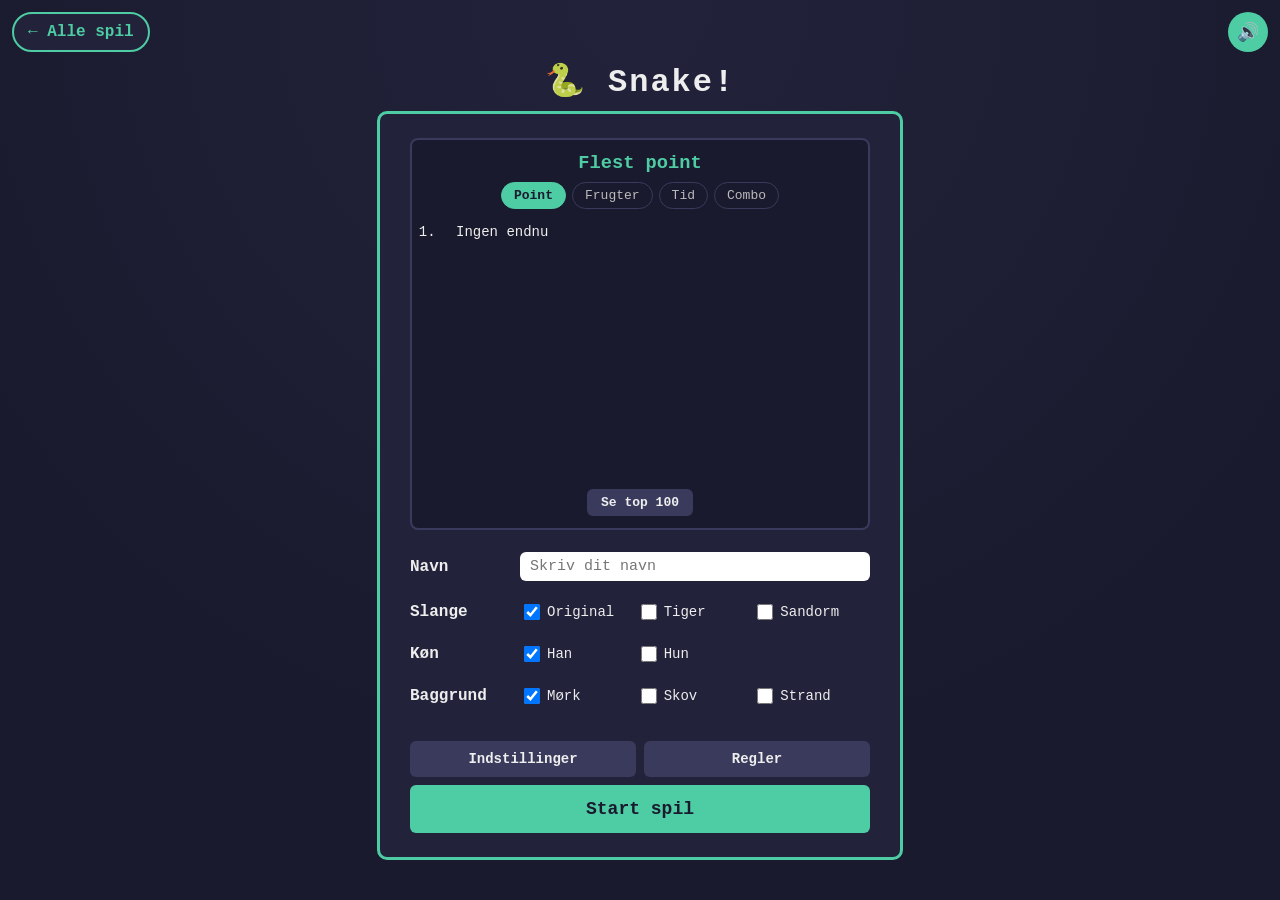
==== Snake-spil.html @ e4ca2499 "Pænere på telefon: hele menuen på én skærm - Kompakt top-liste i menu og game over (navn og det sort" ====
<!DOCTYPE html>
<html lang="da">
<head>
<meta charset="UTF-8">
<meta name="viewport" content="width=device-width, initial-scale=1.0">
<title>Snake</title>
<style>
* {
  box-sizing: border-box;
}

body {
  margin: 0;
  min-height: 100vh;
  display: flex;
  align-items: center;
  justify-content: center;
  background: radial-gradient(circle at top, #22223b, #1a1a2e 70%);
  color: #eee;
  font-family: "Courier New", monospace;
}

.game-container {
  text-align: center;
  padding: 20px;
}

h1 {
  margin-bottom: 10px;
  letter-spacing: 2px;
}

/* !important så ID-regler som #menu-screen ikke overstyrer skjul-klassen */
.screen.hidden {
  display: none !important;
}

/* Panelet over banen: en lille boks pr. special frugt eller power-up på banen */
.bonus-panel {
  display: flex;
  flex-wrap: wrap;
  align-items: center;
  justify-content: center;
  gap: 12px;
  width: 400px;
  max-width: 100%;
  min-height: 40px;
  margin: 0 auto 10px;
}

.bonus-item {
  display: flex;
  align-items: center;
  gap: 6px;
}

.bonus-icon {
  width: 32px;
  height: 32px;
  background: none;
  border: none;
  border-radius: 0;
  box-shadow: none;
}

.bonus-info {
  display: flex;
  flex-direction: column;
  width: 80px;
  font-size: 13px;
}

.bonus-bar {
  height: 8px;
  margin-top: 4px;
  background: #22223b;
  border-radius: 4px;
  overflow: hidden;
}

.bonus-bar-fill {
  height: 100%;
  background: #f4a261;
}

/* under spillet vises kun banen, ikke sidens overskrift */
body.in-game h1 {
  display: none;
}

/* Indstillinger står i faste kolonner, så rækkerne flugter med hinanden */
.option-row {
  display: grid;
  grid-template-columns: 110px 1fr 1fr 1fr;
  align-items: center;
  width: 460px;
  max-width: 100%;
  margin: 10px 0;
  text-align: left;
}

.option-title {
  font-weight: bold;
}

.option-row label {
  display: flex;
  align-items: center;
  gap: 4px;
  font-size: 14px;
  cursor: pointer;
}

.option-row input[type="checkbox"] {
  width: 16px;
  height: 16px;
}

.name-row {
  grid-template-columns: 110px 1fr;
}

.name-row input {
  width: 100%;
}

#menu-screen {
  display: flex;
  flex-direction: column;
  align-items: center;
  background: #22223b;
  padding: 24px 30px;
  border-radius: 10px;
  border: 3px solid #4ecca3;
}

select, button {
  font-family: inherit;
  font-size: 15px;
  padding: 6px 10px;
  border-radius: 6px;
  border: none;
  cursor: pointer;
}

input[type="checkbox"] {
  width: 20px;
  height: 20px;
  cursor: pointer;
}

button {
  background: #4ecca3;
  color: #1a1a2e;
  font-weight: bold;
  padding: 10px 20px;
  margin: 6px;
}

button:hover {
  background: #3bb08f;
}

.hud {
  display: flex;
  justify-content: space-between;
  width: 400px;
  margin: 0 auto 10px;
  font-size: 16px;
}

canvas {
  background: #0f0f1a;
  border: 3px solid #4ecca3;
  border-radius: 6px;
  box-shadow: 0 0 24px rgba(78, 204, 163, 0.25);
  display: block;
  margin: 0 auto;
}

.hint {
  margin-top: 10px;
  font-size: 13px;
  color: #aaa;
}

/* Banen bliver mindre på smalle skærme, men tegnes stadig i 400x400 */
#game-canvas {
  max-width: 100%;
  height: auto;
  touch-action: none; /* swipe på banen må ikke rulle siden */
}

/* ---- Telefon: pileknapper under banen. Vises kun på touch-skærme ---- */
.touch-controls,
.hint-touch,
.rules-keys.rules-touch {
  display: none;
}

.touch-controls {
  grid-template-columns: repeat(3, 64px);
  grid-template-rows: repeat(3, 56px);
  gap: 6px;
  justify-content: center;
  margin: 12px auto 0;
}

.pad {
  margin: 0;
  padding: 0;
  font-size: 22px;
  border-radius: 12px;
  touch-action: manipulation; /* ingen zoom ved dobbelttryk */
  user-select: none;
  -webkit-user-select: none;
}

.pad-up { grid-area: 1 / 2; }
.pad-left { grid-area: 2 / 1; }
.pad-right { grid-area: 2 / 3; }
.pad-down { grid-area: 3 / 2; }

/* Pauseknappen står ved siden af lydknappen og vises kun under et spil på en touch-skærm */
.pause-btn {
  display: none;
  position: fixed;
  top: 12px;
  right: 62px;
  z-index: 5;
  width: 40px;
  height: 40px;
  margin: 0;
  padding: 0;
  font-size: 14px;
  border-radius: 50%;
  background: #3a3a5c;
  color: #eee;
  touch-action: manipulation;
}

@media (hover: none) and (pointer: coarse) {
  body:has(#game-screen:not(.hidden)) .pause-btn { display: block; }
  .touch-controls { display: grid; }
  .hint-touch { display: block; }
  .rules-keys.rules-touch { display: flex; }
  .hint-keys,
  .rules-keys.hint-keys { display: none; }
}

/* Regler-pop-up */
.modal {
  position: fixed;
  inset: 0;
  z-index: 10;
  display: flex;
  align-items: center;
  justify-content: center;
  padding: 16px;
  background: rgba(0, 0, 0, 0.6);
}

.modal.hidden {
  display: none;
}

.modal-box {
  width: 100%;
  max-width: 460px;
  max-height: 85vh;
  overflow-y: auto;
  padding: 20px 24px;
  text-align: left;
  background: #22223b;
  border: 3px solid #4ecca3;
  border-radius: 10px;
}

/* Top 100-vinduet er bredere, så navn, point og tal kan stå på færre linjer.
   Selve vinduet ruller ikke: kun listen indeni gør, så der aldrig er to rullebjælker */
.modal-box.modal-wide {
  display: flex;
  flex-direction: column;
  max-width: 820px;
  max-height: 92vh;
  overflow: hidden;
}

.modal-box.modal-wide > .scoreboard-full {
  flex: 0 1 auto;
  min-height: 0;
}

.modal-box.modal-wide > button {
  flex: none;
}

.modal-box > h3 {
  text-align: center;
}

.modal-box > button {
  display: block;
  margin: 12px auto 0;
}

/* Øverste linje i en post: navn til venstre, og point, frugter og længste combo til højre.
   Alt står på én linje med fast højde, så intet rykker sig, når man skifter side. Et langt navn forkortes med ... */
.lb-row {
  display: flex;
  align-items: baseline;
  gap: 12px;
}

.lb-name {
  flex: 1 1 auto;
  min-width: 0;
  overflow: hidden;
  white-space: nowrap;
  text-overflow: ellipsis;
  font-weight: bold;
  font-size: 15px;
}

.lb-main {
  flex: none;
  white-space: nowrap;
  font-size: 14px;
  font-weight: bold;
  color: #4ecca3;
}

/* Det tal, listen er sorteret efter, fremhæves lidt: lys skrift og en grøn baggrund bag.
   Baggrunden ligger bag teksten (en skygge uden for den), så den ikke fylder og får noget til at rykke */
.lb-hot {
  color: #fff;
  background: rgba(78, 204, 163, 0.32);
  box-shadow: 0 0 0 3px rgba(78, 204, 163, 0.32);
  border-radius: 3px;
}

/* Resten af tallene */
.lb-sub {
  display: block;
  overflow: hidden;
  white-space: nowrap;
  text-overflow: ellipsis;
  font-size: 12px;
  color: #bbb;
}

/* Combo-tallet over banen: viser hvor høj ens combo er. Blinker de sidste 3 sekunder, før den løber ud */
.combo-meter {
  display: flex;
  align-items: center;
  justify-content: center;
  width: 400px;
  max-width: 100%;
  height: 26px;
  margin: 0 auto 6px;
  font-size: 16px;
  font-weight: bold;
  color: #4ecca3;
}

.combo-meter.invisible {
  visibility: hidden;
}

.combo-meter.blinking {
  color: #ff9f1c;
  animation: combo-blink 0.5s steps(1, end) infinite;
}

@keyframes combo-blink {
  0%, 100% { opacity: 1; }
  50% { opacity: 0.2; }
}

/* Rækken over banen med aktive power-ups */
.status-row {
  display: flex;
  flex-wrap: wrap;
  justify-content: center;
  gap: 8px;
  width: 400px;
  max-width: 100%;
  min-height: 26px;
  margin: 0 auto 6px;
  font-size: 13px;
  font-weight: bold;
}

.status-chip {
  padding: 2px 10px;
  border: 1px solid currentColor;
  border-radius: 12px;
  background: #22223b;
}

/* Knapperne nederst i menuen: Indstillinger og Regler står på linje ovenfor,
   og Start spil er nederst og størst på hele bredden */
.menu-actions {
  width: 460px;
  max-width: 100%;
  display: flex;
  flex-wrap: wrap;
  justify-content: center;
  align-items: stretch;
  gap: 8px;
  margin-top: 24px;
}

.menu-actions button {
  flex: 1 1 0;
  min-width: 0;
  margin: 0;
  padding: 10px 8px;
  font-size: 14px;
}

.menu-actions #start-btn {
  flex: 1 1 100%;
  padding: 14px 20px;
  font-size: 18px;
}

.menu-actions #settings-btn,
.menu-actions #rules-btn {
  background: #3a3a5c;
  color: #eee;
}

.menu-actions #settings-btn:hover,
.menu-actions #rules-btn:hover {
  background: #4a4a70;
}

/* Fyrværkeri over hele siden, også hen over teksten og pop-ups. Det tager ikke imod klik og er skjult, når der ikke er noget */
canvas.fireworks {
  position: fixed;
  inset: 0;
  z-index: 20;
  display: none;
  width: 100%;
  height: 100%;
  margin: 0;
  background: none;
  border: none;
  border-radius: 0;
  box-shadow: none;
  pointer-events: none;
}

canvas.fireworks.active {
  display: block;
}

/* Lyd-ikon i hjørnet, altid synligt */
.sound-btn {
  position: fixed;
  top: 12px;
  right: 12px;
  z-index: 5;
  width: 40px;
  height: 40px;
  margin: 0;
  padding: 0;
  font-size: 18px;
  border-radius: 50%;
}

.home-link {
  position: fixed;
  top: 12px;
  left: 12px;
  z-index: 5;
  height: 40px;
  padding: 0 14px;
  display: flex;
  align-items: center;
  border: 2px solid #4ecca3;
  border-radius: 20px;
  background: #22223b;
  color: #4ecca3;
  font-weight: bold;
  text-decoration: none;
}

.home-link:hover,
.home-link:focus {
  background: #4ecca3;
  color: #1a1a2e;
}

/* Regelbogen: taster øverst og så et kort for hver ting, med billedet fra spillet */
.modal-box.modal-rules {
  max-width: 900px;
  padding: 16px 22px;
}

.rules-title {
  margin: 0 0 10px;
  font-size: 26px;
  color: #4ecca3;
}

.rules-keys {
  display: flex;
  flex-wrap: wrap;
  justify-content: center;
  gap: 8px 26px;
  margin-bottom: 14px;
  font-size: 14px;
  color: #ccc;
}

.rules-keys kbd {
  display: inline-block;
  min-width: 26px;
  margin-right: 4px;
  padding: 3px 8px;
  font-family: inherit;
  font-size: 13px;
  font-weight: bold;
  color: #eee;
  text-align: center;
  background: #2f2f52;
  border: 1px solid #4a4a70;
  border-bottom-width: 3px;
  border-radius: 6px;
}

.rules-grid {
  display: grid;
  grid-template-columns: repeat(3, 1fr);
  gap: 8px;
}

.rule-card {
  display: flex;
  align-items: center;
  gap: 10px;
  padding: 8px 10px;
  background: #1a1a2e;
  border-left: 4px solid var(--accent);
  border-radius: 8px;
}

.rule-icon {
  flex: none;
  width: 40px;
  height: 40px;
  margin: 0; /* ellers centrerer den generelle canvas-regel billedet i det ledige rum */
  background: none;
  border: none;
  border-radius: 0;
  box-shadow: none;
}

.rule-text {
  display: flex;
  flex-direction: column;
  gap: 2px;
  font-size: 12px;
  line-height: 1.3;
  color: #bbb;
}

.rule-text b {
  font-size: 14px;
  color: var(--accent);
}

.rules-note {
  margin: 10px 0 0;
  font-size: 13px;
  text-align: center;
  color: #999;
}

@media (max-width: 760px) {
  .rules-grid {
    grid-template-columns: 1fr 1fr;
  }
}

@media (max-width: 520px) {
  .rules-grid {
    grid-template-columns: 1fr;
  }
}

#player-name {
  font-family: inherit;
  font-size: 15px;
  padding: 6px 10px;
  border-radius: 6px;
  border: none;
}

/* Rød ring, når man trykker Start spil uden at have skrevet et navn */
#player-name.name-missing {
  outline: none;
  box-shadow: 0 0 0 3px #e63946;
  animation: name-shake 0.35s;
}

#player-name.name-missing::placeholder {
  color: #e63946;
}

@keyframes name-shake {
  0%, 100% { transform: translateX(0); }
  20%, 60% { transform: translateX(-6px); }
  40%, 80% { transform: translateX(6px); }
}

/* Top-listen står i sin egen boks. Med pilene bladrer man mellem listerne */
.scoreboard {
  box-sizing: border-box;
  width: 460px;
  max-width: 100%;
  margin: 0 0 12px;
  padding: 12px 16px;
  background: #1a1a2e;
  border: 2px solid #3a3a5c;
  border-radius: 8px;
}

.board-nav {
  display: flex;
  align-items: center;
  justify-content: center;
  margin-bottom: 8px;
}

.board-title {
  margin: 0;
  color: #4ecca3;
  text-align: center;
}

/* Fanerne viser, hvilken side på top-listen man er på: den valgte har grøn baggrund og fed skrift */
.board-tabs {
  display: flex;
  flex-wrap: wrap;
  justify-content: center;
  gap: 6px;
  margin-bottom: 10px;
}

.board-tab {
  margin: 0;
  padding: 5px 12px;
  font-size: 13px;
  font-weight: normal;
  color: #bbb;
  background: transparent;
  border: 1px solid #3a3a5c;
  border-radius: 14px;
}

.board-tab:hover {
  background: #2a2a48;
}

.board-tab.active,
.board-tab.active:hover {
  font-weight: bold;
  color: #1a1a2e;
  background: #4ecca3;
  border-color: #4ecca3;
}

.scoreboard-full .board-tab {
  padding: 6px 18px;
  font-size: 15px;
}

/* Alle poster er lige høje, og listen har en fast højde til fem poster, så boksen ikke skifter størrelse,
   uanset hvilken side man er på */
.board-list {
  box-sizing: content-box;
  min-height: calc(5 * 52px);
  margin: 0;
  padding-left: 24px;
  text-align: left;
  font-size: 14px;
}

.board-list li {
  box-sizing: border-box;
  height: 44px;
  margin: 0 0 8px -8px;
  padding: 5px 8px;
  border-left: 4px solid transparent;
  border-radius: 4px;
}

/* Det spil man lige har spillet, står med en anden baggrund på listen. Kun farverne ændres, ikke størrelsen */
.lb-current {
  background: rgba(78, 204, 163, 0.2);
  border-left-color: #4ecca3;
}

.board-more {
  display: block;
  margin: 10px auto 0;
  padding: 6px 14px;
  font-size: 13px;
  background: #3a3a5c;
  color: #eee;
}

.board-more:hover {
  background: #4a4a70;
}

/* Den fulde liste kan scrolles */
.scoreboard-full {
  display: flex;
  flex-direction: column;
  width: 100%;
  max-width: none;
  margin-bottom: 0;
}

/* Højst ca. 10 poster ses ad gangen, resten rulles op og ned. På lave skærme bliver listen kortere,
   så der kun er den ene rullebjælke */
.scoreboard-full .board-list {
  position: relative; /* så posternes placering regnes fra listen, når den ruller hen til dit spil */
  flex: 0 1 590px; /* fast højde på ca. 10 poster, uanset hvor mange der er, så vinduet ikke skifter størrelse */
  min-height: 0;
  overflow-y: auto;
  padding-left: 62px; /* plads til tre cifre og punktum (100.), ellers skæres tallene over */
  padding-right: 10px;
  font-size: 18px;
}

.scoreboard-full .board-list li {
  height: 52px;
  margin: 0 0 8px -8px;
}

/* Den fulde liste har større skrift end de korte lister */
.scoreboard-full {
  padding: 18px 24px;
}

.scoreboard-full .board-title {
  font-size: 26px;
}

/* I den fulde liste er skriften større */
.scoreboard-full .lb-name {
  font-size: 20px;
}

.scoreboard-full .lb-main {
  font-size: 20px;
}

.scoreboard-full .lb-sub {
  font-size: 15px;
}

.scoreboard-full .board-filter {
  padding: 10px 14px;
  font-size: 17px;
}

.board-filter {
  box-sizing: border-box;
  width: 100%;
  margin-bottom: 10px;
  padding: 8px 10px;
  font-family: inherit;
  font-size: 14px;
  color: #eee;
  background: #22223b;
  border: 1px solid #3a3a5c;
  border-radius: 6px;
}

.final-stats {
  white-space: pre-line; /* de to linjer med tal står under hinanden */
  margin-top: -6px;
  font-size: 14px;
  color: #bbb;
}

.highscore {
  color: #4ecca3;
  font-weight: bold;
}

#gameover-screen {
  background: #22223b;
  padding: 24px 30px;
  border-radius: 10px;
  border: 3px solid #e94560;
}

#gameover-screen h2 {
  color: #e94560;
}

/* Står sidst, så reglerne her vinder over de almindelige regler ovenfor */
/* ---- Smal skærm: alt skaleres ned til telefonens bredde, og menuen kan ses på én skærm ---- */
@media (max-width: 560px) {
  body {
    align-items: flex-start;
  }

  .game-container {
    width: 100%;
    padding: 12px 10px 16px;
  }

  /* Knapperne i hjørnerne bliver lidt mindre, så overskriften kan stå mellem dem */
  .home-link {
    top: 10px;
    left: 10px;
    height: 36px;
    padding: 0 9px;
    font-size: 12px;
  }

  .sound-btn,
  .pause-btn {
    top: 10px;
    width: 36px;
    height: 36px;
    font-size: 15px;
  }

  .sound-btn { right: 10px; }
  .pause-btn { right: 54px; }

  /* skubbet lidt mod højre, så den går fri af "Alle spil" */
  h1 {
    margin: 0 0 12px;
    padding-left: 44px;
    font-size: 20px;
    line-height: 36px;
    letter-spacing: 1px;
  }

  /* Under spillet er der ingen overskrift, så HUD'en skal under knapperne */
  body.in-game .game-container {
    padding-top: 54px;
  }

  #menu-screen,
  #gameover-screen {
    padding: 12px;
  }

  #gameover-screen h2 {
    margin: 0 0 6px;
  }

  #gameover-screen p {
    margin: 4px 0;
  }

  /* Spil igen og Tilbage til menu ved siden af hinanden, i fuld bredde */
  .gameover-actions {
    display: flex;
    gap: 8px;
    margin-top: 12px;
  }

  .gameover-actions button {
    flex: 1 1 0;
    margin: 0;
    padding: 12px 6px;
  }

  /* Indstillinger: tættere rækker */
  .option-row {
    grid-template-columns: 74px 1.3fr 1fr 1fr;
    margin: 6px 0;
    font-size: 13px;
  }

  .option-row label {
    gap: 3px;
    font-size: 12px;
  }

  .name-row {
    grid-template-columns: 74px 1fr;
  }

  .menu-actions {
    margin-top: 14px;
  }

  .menu-actions #start-btn {
    padding: 12px 20px;
  }

  /* Top-listen i menuen og på game over: én linje pr. spil med navn og det tal, listen er sorteret efter.
     Alle tallene står stadig i den fulde liste under "Se top 100" */
  .scoreboard {
    padding: 10px 12px;
  }

  .board-title {
    font-size: 16px;
  }

  .board-tabs {
    margin-bottom: 8px;
  }

  .board-tab {
    padding: 4px 10px;
    font-size: 12px;
  }

  .board-more {
    margin-top: 6px;
  }

  .scoreboard:not(.scoreboard-full) .board-list {
    min-height: calc(5 * 28px);
    padding-left: 22px;
  }

  .scoreboard:not(.scoreboard-full) .board-list li {
    height: 24px;
    margin-bottom: 4px;
    padding: 2px 6px;
  }

  .scoreboard:not(.scoreboard-full) .lb-sub,
  .scoreboard:not(.scoreboard-full) .lb-sep,
  .scoreboard:not(.scoreboard-full) .lb-part:not(.lb-hot) {
    display: none;
  }

  .scoreboard:not(.scoreboard-full) .lb-name {
    font-size: 14px;
  }

  /* Den fulde liste: navnet står på sin egen linje over tallene */
  .scoreboard-full .board-list {
    padding-left: 20px;
  }

  .scoreboard-full .board-list li {
    height: auto;
    min-height: 44px;
  }

  .scoreboard-full .lb-row {
    flex-wrap: wrap;
    gap: 0 8px;
  }

  .scoreboard-full .lb-name {
    flex-basis: 100%;
  }

  .scoreboard-full .lb-main {
    flex: 1 1 100%;
    min-width: 0;
    white-space: normal;
    font-size: 13px;
  }

  .scoreboard-full .lb-sub {
    white-space: normal;
  }

  .scoreboard-full .board-list {
    overflow-x: hidden;
  }

  .scoreboard-full .board-tab {
    padding: 4px 10px;
    font-size: 12px;
  }

  .modal-box {
    padding: 14px 12px;
  }

  /* Spilskærmen: banen bliver mindre på lave skærme, så pilene altid kan ses */
  .hud {
    width: 100%;
    margin-bottom: 6px;
    font-size: 13px;
  }

  .combo-meter {
    height: 22px;
    margin-bottom: 4px;
  }

  .status-row {
    min-height: 20px;
    margin-bottom: 4px;
  }

  .bonus-panel {
    min-height: 32px;
    margin-bottom: 6px;
  }

  #game-canvas {
    width: min(100%, calc(100dvh - 350px));
    min-width: 240px;
  }

  .touch-controls {
    grid-template-columns: repeat(3, 60px);
    grid-template-rows: repeat(3, 50px);
    margin-top: 10px;
  }

  /* pilene forklarer sig selv, og pladsen skal bruges til banen */
  .hint-touch {
    display: none !important;
  }
}

</style>
</head>
<body>
  <!-- Lyd til/fra: altid synlig i hjørnet -->
  <button id="sound-btn" class="sound-btn" aria-label="Lyd til eller fra">🔊</button>

  <!-- Pause på telefon: oppe ved lydknappen, langt fra pilene, så man ikke rammer den ved et uheld -->
  <button id="pause-btn" class="pause-btn" aria-label="Pause">❚❚</button>

  <!-- Tilbage til spilsiden på Neocities: altid synlig i det andet hjørne -->
  <a class="home-link" href="https://lauritzen.neocities.org/">← Alle spil</a>


  <div class="game-container">
    <h1 id="game-title">🐍 Snake!</h1>

    <!-- Startmenu -->
    <div id="menu-screen" class="screen">
      <div class="scoreboard">
        <div class="board-nav">
          <h3 class="board-title">Flest point</h3>
        </div>
        <div class="board-tabs"></div>
        <ol class="board-list"></ol>
        <button class="board-more" data-open="scoreboard-modal">Se top 100</button>
      </div>

      <div class="option-row name-row">
        <span class="option-title">Navn</span>
        <input type="text" id="player-name" maxlength="12" placeholder="Skriv dit navn">
      </div>

      <!-- Én markering pr. række: flueben i samme række fjerner de andre -->
      <div class="option-row" data-group="snake-type">
        <span class="option-title">Slange</span>
        <label><input type="checkbox" value="original" checked>Original</label>
        <label><input type="checkbox" value="tiger">Tiger</label>
        <label><input type="checkbox" value="sandorm">Sandorm</label>
      </div>

      <div class="option-row" data-group="snake-gender">
        <span class="option-title">Køn</span>
        <label><input type="checkbox" value="male" checked>Han</label>
        <label><input type="checkbox" value="female">Hun</label>
      </div>

      <div class="option-row" data-group="board-theme">
        <span class="option-title">Baggrund</span>
        <label><input type="checkbox" value="dark" checked>Mørk</label>
        <label><input type="checkbox" value="forest">Skov</label>
        <label><input type="checkbox" value="beach">Strand</label>
      </div>


      <div id="settings-modal" class="modal hidden">
      <div class="modal-box">
      <h3>Sværhed og power-ups</h3>
      <div class="option-row" data-group="difficulty">
        <span class="option-title">Sværhed</span>
        <label><input type="checkbox" value="none">Ingen</label>
        <label><input type="checkbox" value="normal" checked>Normal</label>
        <label><input type="checkbox" value="hard">Svær</label>
      </div>
      <div class="option-row" data-group="powerups-mode">
        <span class="option-title">Power-ups</span>
        <label><input type="checkbox" value="on" checked>Til</label>
        <label><input type="checkbox" value="off">Fra</label>
      </div>
      <div class="option-row">
        <span class="option-title">Mure</span>
        <label><input type="checkbox" id="walls-toggle">Med mure</label>
      </div>
      <button data-close="settings-modal">Luk</button>
      </div>
      </div>

      <div id="rules-modal" class="modal hidden">
        <div class="modal-box modal-rules">
          <h3 class="rules-title">Regler</h3>

          <div class="rules-keys hint-keys">
            <span><kbd>←</kbd><kbd>↑</kbd><kbd>↓</kbd><kbd>→</kbd> styrer</span>
            <span><kbd>Mellemrum</kbd> pause</span>
            <span><kbd>M</kbd> lyd</span>
          </div>
          <div class="rules-keys rules-touch">
            <span>Swipe eller brug pilene for at styre</span>
            <span><kbd>❚❚</kbd> pause</span>
            <span><kbd>🔊</kbd> lyd</span>
          </div>

          <div class="rules-grid">
            <div class="rule-card" style="--accent: #ffd60a">
              <canvas class="rule-icon" data-sprite="star" width="40" height="40"></canvas>
              <div class="rule-text"><b>Stjerne</b><span>Spis fuglene i 6 sekunder</span></div>
            </div>
            <div class="rule-card" style="--accent: #4cc9f0">
              <canvas class="rule-icon" data-sprite="shield" width="40" height="40"></canvas>
              <div class="rule-text"><b>Skjold</b><span>Beskytter mod væg og fugle. Kør over dig selv: 1 skjold pr. felt</span></div>
            </div>
            <div class="rule-card" style="--accent: #9b5de5">
              <canvas class="rule-icon" data-sprite="slow" width="40" height="40"></canvas>
              <div class="rule-text"><b>Ur</b><span>Sænker din fart for altid, men æblet giver færre point</span></div>
            </div>
            <div class="rule-card" style="--accent: #2ec4b6">
              <canvas class="rule-icon" data-sprite="buff" width="40" height="40"></canvas>
              <div class="rule-text"><b>Forstærker</b><span>Special frugter, stjerne, dobbelt point og combo varer længere</span></div>
            </div>
            <div class="rule-card" style="--accent: #f72585">
              <canvas class="rule-icon" data-sprite="shrink" width="40" height="40"></canvas>
              <div class="rule-text"><b>Kort</b><span>Slangen bliver 4 led kortere</span></div>
            </div>
            <div class="rule-card" style="--accent: #ff9f1c">
              <canvas class="rule-icon" data-sprite="double" width="40" height="40"></canvas>
              <div class="rule-text"><b>Dobbelt</b><span>Dobbelt point i 8 sekunder</span></div>
            </div>
            <div class="rule-card" style="--accent: #b5c94b">
              <canvas class="rule-icon" data-sprite="pear" width="40" height="40"></canvas>
              <div class="rule-text"><b>Pære, mango, vandmelon</b><span>1,1 til 2 gange æblets point. Hurtigst giver mest</span></div>
            </div>
            <div class="rule-card" style="--accent: #e94560">
              <canvas class="rule-icon" data-sprite="bird" width="40" height="40"></canvas>
              <div class="rule-text"><b>Fugle</b><span>Undgå dem, medmindre du har stjernen. Giver 2 gange æblets point</span></div>
            </div>
            <div class="rule-card" style="--accent: #4ecca3">
              <canvas class="rule-icon" data-sprite="combo" width="40" height="40"></canvas>
              <div class="rule-text"><b>Combo</b><span>Spis i træk for x2, x3 og x4. Tallet blinker, før den løber ud</span></div>
            </div>
          </div>

          <p class="rules-note">Power-ups kan stacke og giver ingen point.</p>
          <button id="rules-close" data-close="rules-modal">Luk</button>
        </div>
      </div>

      <div class="menu-actions">
        <button id="settings-btn" data-open="settings-modal">Indstillinger</button>
        <button id="rules-btn" data-open="rules-modal">Regler</button>
        <button id="start-btn">Start spil</button>
      </div>
    </div>

    <!-- Spil -->
    <div id="game-screen" class="screen hidden">
      <div class="hud">
        <span>Point: <span id="score">0</span></span>
        <span>Combo: x<span id="combo">1</span></span>
        <span>Næste frugt: <span id="next-points">10</span> point</span>
      </div>
      <div id="combo-meter" class="combo-meter invisible">
        <span id="combo-label">Combo</span>
      </div>
      <div id="status-row" class="status-row"></div>
      <div id="bonus-panel" class="bonus-panel"></div>
      <canvas id="game-canvas" width="400" height="400"></canvas>
      <p class="hint hint-keys">Brug piletasterne til at styre slangen. Tryk <kbd>Mellemrum</kbd> for pause.</p>

      <!-- Styring på telefon: vises kun på touch-skærme. Man kan også swipe på banen -->
      <div class="touch-controls">
        <button class="pad pad-up" data-dir="UP" aria-label="Op">▲</button>
        <button class="pad pad-left" data-dir="LEFT" aria-label="Venstre">◀</button>
        <button class="pad pad-right" data-dir="RIGHT" aria-label="Højre">▶</button>
        <button class="pad pad-down" data-dir="DOWN" aria-label="Ned">▼</button>
      </div>
      <p class="hint hint-touch">Swipe på banen eller brug pilene. ❚❚ øverst sætter spillet på pause.</p>
    </div>

    <!-- Game over -->
    <div id="gameover-screen" class="screen hidden">
      <h2>Game Over</h2>
      <p>Du fik <span id="final-score">0</span> point og <span id="final-fruits">0</span> frugter</p>
      <p id="final-stats" class="final-stats"></p>
      <div class="scoreboard">
        <div class="board-nav">
          <h3 class="board-title">Flest point</h3>
        </div>
        <div class="board-tabs"></div>
        <ol class="board-list"></ol>
        <button class="board-more" data-open="scoreboard-modal">Se top 100</button>
      </div>
      <div class="gameover-actions">
        <button id="restart-btn">Spil igen</button>
        <button id="menu-btn">Tilbage til menu</button>
      </div>
    </div>
  </div>

<!-- Den fulde top 100-liste. Ligger udenfor skærmene, så den kan åbnes både fra menuen og game over -->
<div id="scoreboard-modal" class="modal hidden">
  <div class="modal-box modal-wide">
    <div class="scoreboard scoreboard-full" data-limit="100">
      <div class="board-nav">
        <h3 class="board-title">Flest point</h3>
      </div>
      <div class="board-tabs"></div>
      <input type="search" class="board-filter" placeholder="Søg på navn" maxlength="12" aria-label="Søg på navn">
      <ol class="board-list"></ol>
    </div>
    <button data-close="scoreboard-modal">Luk</button>
  </div>
</div>

<!-- Fyrværkeri: dækker hele siden, ligger øverst og tager ikke imod klik -->
<canvas id="fireworks" class="fireworks"></canvas>

<!-- ?v=5 tvinger browseren til at hente filerne på ny. Hæv tallet (overalt, også i style.css-linket) ved hver opdatering -->
<script>
// ---- Konstanter for hele spillet ----

// Bane
const GRID_SIZE = 20;          // antal celler pr. side
const CANVAS_SIZE = 400;       // pixels
const CELL = CANVAS_SIZE / GRID_SIZE;

// Point, combo og rekord
const BASE_POINTS = 10;        // point for første æble
const POINTS_INCREMENT = 2;    // ekstra point pr. æble man har fanget
const COMBO_WINDOW = 4000;     // ms man har til næste frugt for at holde combo'en
const COMBO_BUFF_BONUS = 1000; // ms mere tid til combo'en pr. forstærker man har
const COMBO_BLINK_MS = 3000;   // combo-måleren blinker, når der er så lidt tid tilbage
const MAX_MULTIPLIER = 4;      // højeste combo-multiplikator
const SCOREBOARD_KEY = "snake-scoreboard";
const SCOREBOARD_SIZE = 5;     // antal navne på den korte top-liste
const SCOREBOARD_MAX = 100;    // antal spil der gemmes pr. liste og kan ses i den fulde liste
const OLD_HIGH_SCORE_KEY = "snake-highscore"; // kun til at flytte en gammel enkelt rekord over

// Fælles top-liste online (Supabase). Står de tomme, bruges kun den lokale liste i browseren.
// Nøglen er den offentlige "publishable"/"anon" nøgle, som må stå i koden. Brug aldrig "secret"/"service_role" nøglen her
const ONLINE_URL = "https://wgsvzcwpoxlxgrqscedl.supabase.co";
const ONLINE_KEY = "sb_publishable__XuYWX-pxsv6UjAjifM8Jg_nIJWZi3-";
const ONLINE_TABLE = "scores"; // tabellen med spil

// Special frugter (power-ups)
const BONUS_CHANCE = 0.25;     // sandsynlighed for at en special frugt kommer med et nyt æble (efter introduktionen)
// Introduktion i starten af et spil, så man bliver vænnet til special frugter og power-ups:
// intet før 2. æble, så altid en special frugt, og så en power-up efter 4., 5. eller 6. æble
const INTRO_FRUIT_APPLE = 2;   // den garanterede special frugt kommer efter dette æble
const INTRO_POWERUP_APPLES = [ // den garanterede power-up kommer efter et af disse æbler, med disse chancer
  { apple: 4, chance: 0.4 },
  { apple: 5, chance: 0.4 },
  { apple: 6, chance: 0.2 },
];
const BONUS_LIFETIME = 6000;   // ms før en special frugt forsvinder
const BONUS_MIN_FACTOR = 1.1;  // special frugt giver mindst så mange gange æblets point (når den er ved at forsvinde)
const BONUS_MAX_FACTOR = 2;    // og højst så mange (når den lige er dukket op)
const STAR_CHANCE = 0.10;     // sandsynlighed for at special frugten er den gyldne stjerne
const SHIELD_CHANCE = 0.10;   // sandsynlighed for at special frugten er et skjold
const SLOW_CHANCE = 0.10;     // sandsynlighed for at special frugten er det langsomme ur
const SHRINK_CHANCE = 0.10;   // sandsynlighed for at special frugten gør slangen kortere
const DOUBLE_CHANCE = 0.10;    // sandsynlighed for at special frugten giver dobbelt point
const BUFF_CHANCE = 0.10;      // sandsynlighed for at special frugten er forstærkeren
const DOUBLE_DURATION = 8000;  // ms dobbelt point varer
const BUFF_MAX_LEVEL = 3;      // en forstærker varer resten af spillet. Hver giver special frugt, stjerne og dobbelt point 1 gang mere tid, op til dette antal
const SHIELD_FLASH_MS = 800;   // ms skjoldet blinker, når det er brugt
const STAR_DURATION = 6000;    // ms man kan spise fuglene efter en stjernefrugt
const SLOW_STEPS = 3;         // hvert langsomt ur sænker farten for altid så mange trin (et trin = det hop farten tager hver 5. frugt)
const SLOW_POINT_STAGES = 2;   // og sætter æblets point så mange trin tilbage pr. ur
const MAX_TICK_DELAY = 220;    // langsomste tilladte tick-tid i ms, uanset hvor mange ure man tager
const MAX_SHIELDS = 9;         // højst så mange skjolde man kan have
const SHRINK_AMOUNT = 4;       // så mange led slangen mister med den korte-power-up
const MIN_SNAKE_LENGTH = 3;    // slangen bliver aldrig kortere end dette
const BONUS_FRUITS = {
  pear: { color: "#b5c94b" },
  mango: { color: "#ffb703" },
  watermelon: { color: "#e63946" },
  star: { color: "#ffd60a" },
  shield: { color: "#4cc9f0" },
  slow: { color: "#9b5de5" },
  shrink: { color: "#f72585" },
  double: { color: "#ff9f1c" },
  buff: { color: "#2ec4b6" },
};
// Power-ups giver en effekt i stedet for point. Teksten vises i panelet over banen
const POWERUP_TYPES = ["star", "shield", "slow", "shrink", "double", "buff"];
const POWERUP_LABELS = {
  star: "Stjerne",
  shield: "Skjold",
  slow: "Langsom",
  shrink: "Kortere",
  double: "Dobbelt",
  buff: "Forstærk",
};
const APPLE_COLOR = "#d62828";

// Fart
const START_TICK_DELAY = 100;  // starthastighed i ms pr. tick
const SPEED_STEP_EVERY = 5;    // hver 5. frugt øges hastigheden
const SPEED_FACTOR = 0.9;      // tick-tiden ganges med denne faktor ved hvert trin
const MIN_TICK_DELAY = 40;     // hurtigste tilladte tick-tid i ms

// Fugle
const BIRD_FACTOR = 2;           // en fugl giver så mange gange æblets point
const BIRD_MIN_LIFETIME = 3000;  // ms en fugl bliver på banen (min)
const BIRD_MAX_LIFETIME = 10000; // ms en fugl bliver på banen (max)
const BIRD_MIN_INTERVAL = 4000;  // ms mellem fugle der dukker op (min)
const BIRD_MAX_INTERVAL = 9000;  // ms mellem fugle der dukker op (max)
const MAX_BIRDS = 3;             // højst så mange fugle på banen ad gangen
const BIRD_MIN_DISTANCE = 3;     // en ny fugl dukker op mindst så mange felter fra hovedet (også rundt om kanten)
const BIRD_COLORS = {
  red: { body: "#e63946", wing: "#9d0208", beak: "#ffb703" },
  yellow: { body: "#ffd60a", wing: "#e09f3e", beak: "#f77f00" },
};

// Retninger: hvordan et skridt flytter hovedet, hvad der er modsat, og hvilke taster der styrer
const DIR_VECTOR = { RIGHT: [1, 0], LEFT: [-1, 0], UP: [0, -1], DOWN: [0, 1] };
const OPPOSITE = { UP: "DOWN", DOWN: "UP", LEFT: "RIGHT", RIGHT: "LEFT" };
const KEY_DIRECTIONS = {
  ArrowUp: "UP",
  ArrowDown: "DOWN",
  ArrowLeft: "LEFT",
  ArrowRight: "RIGHT",
};

// Telefon eller tablet: styres med swipe og knapper i stedet for piletaster
const IS_TOUCH = window.matchMedia("(hover: none) and (pointer: coarse)").matches;
const SWIPE_MIN_PX = 24; // så langt fingeren skal flytte sig, før det tæller som et swipe

// Midten af en celle i pixels
function cellCenterPx(n) {
  return n * CELL + CELL / 2;
}

function randomBetween(min, max) {
  return min + Math.random() * (max - min);
}

</script>
<script>
// ---- Lyd (8-bit style via Web Audio API) ----
class Sound {
  constructor() {
    this.ctx = null; // oprettes først ved det første spil, fordi browsere kræver et klik først
    this.enabled = true;
  }

  init() {
    if (!this.ctx) {
      this.ctx = new (window.AudioContext || window.webkitAudioContext)();
    }
  }

  // Slår lyden til eller fra. Returnerer om den nu er til
  toggle() {
    this.enabled = !this.enabled;
    return this.enabled;
  }

  // Kort tone der glider fra én frekvens til en anden. delay er ventetid i sekunder før den starter
  sweep(fromHz, toHz, duration, rampTime, delay = 0, type = "square") {
    if (!this.ctx || !this.enabled) return;
    const start = this.ctx.currentTime + delay;
    const osc = this.ctx.createOscillator();
    const gain = this.ctx.createGain();

    osc.type = type;
    osc.frequency.setValueAtTime(fromHz, start);
    osc.frequency.exponentialRampToValueAtTime(toHz, start + rampTime);

    gain.gain.setValueAtTime(0.15, start);
    gain.gain.exponentialRampToValueAtTime(0.001, start + duration);

    osc.connect(gain);
    gain.connect(this.ctx.destination);

    osc.start(start);
    osc.stop(start + duration);
  }

  eat() {
    this.sweep(440, 880, 0.1, 0.08);
  }

  gameOver() {
    this.sweep(220, 60, 0.4, 0.4);
  }

  // To korte, lyse toner, så det lyder som en fugl
  birdChirp() {
    this.sweep(2200, 3000, 0.08, 0.07, 0, "sine");
    this.sweep(2600, 3400, 0.1, 0.09, 0.1, "sine");
  }

  // Combo-tone: stiger en halvtone for hvert combo-trin, så man kan høre hvor langt man er
  comboNote(combo) {
    const steps = Math.min(combo - 1, 12);
    const hz = 523 * Math.pow(2, steps / 12);
    this.sweep(hz, hz, 0.12, 0.12, 0, "triangle");
  }

  // Lyd når man går op i multiplikator: en hurtig opadgående arpeggio
  levelUp() {
    this.sweep(523, 523, 0.1, 0.1, 0, "triangle");
    this.sweep(659, 659, 0.1, 0.1, 0.09, "triangle");
    this.sweep(784, 784, 0.16, 0.16, 0.18, "triangle");
  }

  // Fanfare når man kommer på top 5: fire toner op
  fanfare() {
    [523, 659, 784, 1047].forEach((hz, i) => {
      this.sweep(hz, hz, i === 3 ? 0.35 : 0.14, i === 3 ? 0.35 : 0.14, i * 0.12, "triangle");
    });
  }

  // Et lille knald, når en fyrværkeriraket springer
  pop() {
    this.sweep(260, 50, 0.16, 0.14, 0, "sawtooth");
  }

  // Lyd for combo'en: en arpeggio ved ny multiplikator, ellers en tone der stiger med combo'en
  comboFeedback(before, mult, combo) {
    if (mult > before) this.levelUp();
    else if (combo >= 2) this.comboNote(combo);
  }
}

</script>
<script>
// ---- Effekter: partikler, flyvende point-tekst og skjoldets blink (logik her, tegning i renderer.js) ----
class Effects {
  constructor() {
    this.reset();
  }

  reset() {
    this.particles = [];
    this.floaters = [];
    this.shieldFlash = 0; // ms tilbage af skjoldets blink
  }

  burst(x, y, color, count) {
    for (let i = 0; i < count; i++) {
      const angle = Math.random() * Math.PI * 2;
      const speed = 0.02 + Math.random() * 0.05; // px pr. ms
      const life = 400 + Math.random() * 300;
      this.particles.push({
        x,
        y,
        vx: Math.cos(angle) * speed,
        vy: Math.sin(angle) * speed,
        life,
        maxLife: life,
        color,
      });
    }
  }

  burstAtCell(cell, color, count) {
    this.burst(cellCenterPx(cell.x), cellCenterPx(cell.y), color, count);
  }

  floatText(x, y, text) {
    this.floaters.push({ x, y, text, life: 900, maxLife: 900 });
  }

  floatTextAtCell(cell, text) {
    this.floatText(cellCenterPx(cell.x), cellCenterPx(cell.y), text);
  }

  flashShield() {
    this.shieldFlash = SHIELD_FLASH_MS;
  }

  // dt er tiden siden sidste billede i ms
  update(dt) {
    this.particles.forEach(p => {
      p.x += p.vx * dt;
      p.y += p.vy * dt;
      p.life -= dt;
    });
    this.particles = this.particles.filter(p => p.life > 0);

    this.floaters.forEach(f => {
      f.y -= 0.03 * dt;
      f.life -= dt;
    });
    this.floaters = this.floaters.filter(f => f.life > 0);

    this.shieldFlash = Math.max(0, this.shieldFlash - dt);
  }
}

</script>
<script>
// ---- Point, combo og statistik for det spil, man er i gang med ----
class Score {
  constructor() {
    this.reset();
  }

  reset() {
    this.points = 0;
    this.fruits = 0;       // æbler og special frugter (pære, mango, vandmelon)
    this.combo = 0;
    this.comboTimeLeft = 0;
    this.comboWindow = COMBO_WINDOW; // hvor lang tid den aktuelle combo har, så måleren kan vise hvor meget der er tilbage
    this.maxCombo = 0;    // den længste combo (flest frugter i træk) i dette spil
    // statistik til top-listerne
    this.birds = 0;        // fugle spist med stjernen
    this.powerups = 0;     // power-ups taget
    this.specials = 0;     // special frugter spist (pære, mango, vandmelon)
    this.playTimeMs = 0;   // spilletid i ms, uden pauser
  }

  // Point for et æble: stiger med antal fangede frugter. Hvert langsomt ur sætter det SLOW_POINT_STAGES trin tilbage
  applePoints(slowLevel) {
    const stage = Math.max(0, this.fruits - SLOW_POINT_STAGES * slowLevel);
    return BASE_POINTS + stage * POINTS_INCREMENT;
  }

  // ---- Combo: frugter spist kort efter hinanden giver en multiplikator ----
  static multiplierFor(n) {
    return Math.min(MAX_MULTIPLIER, 1 + Math.floor((n - 1) / 3));
  }

  // Multiplikatoren lige nu
  get multiplier() {
    return this.comboTimeLeft > 0 ? Score.multiplierFor(this.combo) : 1;
  }

  // Multiplikatoren man får, hvis man spiser en frugt lige nu
  get nextMultiplier() {
    return this.comboTimeLeft > 0 ? Score.multiplierFor(this.combo + 1) : 1;
  }

  // Kaldes når en frugt eller fugl spises: returnerer multiplikatoren for den.
  // window er hvor lang tid man har til den næste (længere med forstærkere)
  registerCombo(window = COMBO_WINDOW) {
    this.combo = this.comboTimeLeft > 0 ? this.combo + 1 : 1;
    this.comboWindow = window;
    this.comboTimeLeft = window;
    this.maxCombo = Math.max(this.maxCombo, this.combo);
    return Score.multiplierFor(this.combo);
  }

  // Lægger point til (ganget med dobbelt point, hvis det er aktivt). Returnerer det der blev lagt til
  add(points, pointMultiplier) {
    const gained = Math.round(points * pointMultiplier);
    this.points += gained;
    return gained;
  }

  // Kaldes én gang pr. tick. step er tick-tiden i ms. Combo'en udløber, og spilletiden tæller op
  tick(step) {
    this.comboTimeLeft = Math.max(0, this.comboTimeLeft - step);
    this.playTimeMs += step;
  }

  // Tallene fra det spil, man lige har spillet, i det format top-listen bruger
  stats() {
    return {
      score: this.points,
      fruits: this.fruits,
      birds: this.birds,
      powerups: this.powerups,
      specials: this.specials,
      combo: this.maxCombo,
      time: Math.round(this.playTimeMs / 1000),
    };
  }
}

</script>
<script>
// ---- Top-lister med navne (gemmes i browserens localStorage, og online hvis ONLINE_URL er sat) ----
// Hver post har navn, point, frugter, fugle, power-ups, special frugter, længste combo og tid.
// Der er fire lister, og man skifter mellem dem ved at klikke på fanerne. Alle viser alle tal.
// Vi gemmer de poster, der er med i top 100 på mindst én af listerne.
// Online er listen fælles for alle spillere. Den lokale kopi vises med det samme, og den online liste
// erstatter den, når den er hentet. Virker nettet ikke, bruges den lokale liste
class Scoreboard {
  constructor() {
    this.entries = this.load();
    this.boardIndex = 0;   // hvilken liste der vises lige nu
    this.lastEntry = null; // det spil man lige har spillet, så det kan fremhæves i listerne
    this.lastPlacement = null; // dets bedste placering: { boardIndex, rank }, eller null hvis det ikke kom med
    this.onChange = null;  // kaldes, når den online liste er hentet, så den kan tegnes igen
  }

  get isOnline() {
    return Boolean(ONLINE_URL && ONLINE_KEY);
  }

  get board() {
    return Scoreboard.BOARDS[this.boardIndex];
  }

  load() {
    try {
      const data = JSON.parse(localStorage.getItem(SCOREBOARD_KEY));
      if (Array.isArray(data)) return data.map(Scoreboard.clean);
      // en gammel enkelt rekord flyttes over, så den ikke går tabt
      const old = parseInt(localStorage.getItem(OLD_HIGH_SCORE_KEY), 10);
      return old > 0 ? [{ name: "Ukendt", score: old, fruits: 0, birds: 0, powerups: 0, specials: 0, combo: 0, time: 0 }] : [];
    } catch (e) {
      return [];
    }
  }

  // En post med de rigtige typer. Ældre poster mangler nogle tal, så de får 0. id findes kun på online poster
  static clean(entry) {
    const clean = {
      name: String(entry.name),
      score: Number(entry.score) || 0,
      fruits: Number(entry.fruits) || 0,
      birds: Number(entry.birds) || 0,
      powerups: Number(entry.powerups) || 0,
      specials: Number(entry.specials) || 0,
      combo: Number(entry.combo) || 0,
      time: Number(entry.time) || 0,
    };
    if (entry.id != null) clean.id = entry.id;
    return clean;
  }

  save() {
    try {
      localStorage.setItem(SCOREBOARD_KEY, JSON.stringify(this.entries));
    } catch (e) {
      // localStorage utilgængelig — listerne gælder så kun indtil siden lukkes
    }
  }

  // De bedste på en liste. Med nameFilter vises kun spillere, hvis navn indeholder teksten (uden store/små bogstaver)
  topFor(board, limit = SCOREBOARD_SIZE, nameFilter = "") {
    const needle = nameFilter.trim().toLowerCase();
    const pool = needle ? this.entries.filter(e => e.name.toLowerCase().includes(needle)) : this.entries;
    return [...pool].sort(board.sort).slice(0, limit);
  }

  // Gemmer et spil. Posten beholdes, hvis den er med i top 100 for point, frugter, tid eller combo.
  // Bagefter vises den liste, hvor spillet fik den bedste placering. Kom det ikke med i top 100, vises point
  submit(name, stats) {
    if (stats.score <= 0 && stats.fruits <= 0 && stats.time <= 0) {
      this.lastEntry = null;
      this.lastPlacement = null;
      this.boardIndex = 0;
      return;
    }
    // tal der mangler, bliver 0, så sorteringen altid virker
    const entry = { name, score: 0, fruits: 0, birds: 0, powerups: 0, specials: 0, combo: 0, time: 0, ...stats };
    this.entries.push(entry);
    this.lastEntry = entry;
    const keep = new Set(Scoreboard.BOARDS.flatMap(board => this.topFor(board, SCOREBOARD_MAX)));
    this.entries = this.entries.filter(e => keep.has(e));
    this.lastPlacement = this.placementOf(entry);
    this.boardIndex = this.lastPlacement ? this.lastPlacement.boardIndex : 0;
    this.save();
    this.upload(entry);
  }

  // ---- Online ----
  // Kald til Supabase. Den nye "publishable" nøgle sendes kun som apikey, den gamle "anon" nøgle også som Authorization
  request(query, options = {}) {
    const headers = { apikey: ONLINE_KEY, "Content-Type": "application/json", ...options.headers };
    if (ONLINE_KEY.startsWith("eyJ")) headers.Authorization = `Bearer ${ONLINE_KEY}`;
    return fetch(`${ONLINE_URL}/rest/v1/${ONLINE_TABLE}${query}`, { ...options, headers }).then(res => {
      if (!res.ok) throw new Error(`Top-listen svarede ${res.status}`);
      return res.json();
    });
  }

  // Henter top 100 på hver af de fire lister og lægger dem sammen
  refresh() {
    if (!this.isOnline) return Promise.resolve();
    const fields = "id,name,score,fruits,birds,powerups,specials,combo,time";
    const lists = Scoreboard.BOARDS.map(board =>
      this.request(`?select=${fields}&order=${board.stat}.desc,score.desc&limit=${SCOREBOARD_MAX}`)
    );
    return Promise.all(lists)
      .then(results => {
        const byId = new Map();
        results.flat().forEach(entry => byId.set(entry.id, Scoreboard.clean(entry)));
        // det seneste spil skal stadig kunne fremhæves, så det beholder sin plads blandt de nye poster
        const last = this.lastEntry;
        if (last && last.id != null && byId.has(last.id)) byId.set(last.id, last);
        this.entries = [...byId.values()];
        if (last && last.id == null) this.entries.push(last); // er endnu ikke sendt
        this.save();
        if (this.onChange) this.onChange();
      })
      .catch(err => console.warn("Kunne ikke hente den fælles top-liste:", err));
  }

  // Sender et spil til den fælles liste og henter listen igen bagefter
  upload(entry) {
    if (!this.isOnline) return;
    const { id, ...row } = entry;
    this.request("", { method: "POST", headers: { Prefer: "return=representation" }, body: JSON.stringify(row) })
      .then(([saved]) => {
        entry.id = saved.id;
        return this.refresh();
      })
      .catch(err => console.warn("Kunne ikke gemme spillet på den fælles top-liste:", err));
  }

  // Placeringen i top 100 på den liste, hvor posten står bedst: { boardIndex, rank }, hvor rank 1 er bedst.
  // Ved lige placering vinder den første liste, så point kommer før frugter, tid og combo.
  // Er posten ikke med i top 100 på nogen liste, er svaret null
  placementOf(entry) {
    let best = null;
    Scoreboard.BOARDS.forEach((board, i) => {
      const index = this.topFor(board, SCOREBOARD_MAX).indexOf(entry);
      if (index !== -1 && (best === null || index + 1 < best.rank)) {
        best = { boardIndex: i, rank: index + 1 };
      }
    });
    return best;
  }

  // Går til en bestemt liste, når man klikker på dens fane
  setBoard(index) {
    if (index >= 0 && index < Scoreboard.BOARDS.length) this.boardIndex = index;
  }

  // Nyt spil: intet er "det seneste spil" endnu
  clearLast() {
    this.lastEntry = null;
    this.lastPlacement = null;
  }
}

// title er overskriften på listen, tab er teksten på fanen, og stat er det tal, listen er sorteret efter
// (det bliver fremhævet i hver post)
Scoreboard.BOARDS = [
  { title: "Flest point", tab: "Point", stat: "score", sort: (a, b) => b.score - a.score || b.fruits - a.fruits },
  { title: "Flest frugter", tab: "Frugter", stat: "fruits", sort: (a, b) => b.fruits - a.fruits || b.score - a.score },
  { title: "Længste spil", tab: "Tid", stat: "time", sort: (a, b) => b.time - a.time || b.score - a.score },
  { title: "Længste combo", tab: "Combo", stat: "combo", sort: (a, b) => b.combo - a.combo || b.score - a.score },
];

</script>
<script>
// ---- Slangen: led, retning og kø af retningsskift ----
class Snake {
  constructor() {
    this.reset();
  }

  reset() {
    this.segments = [
      { x: 10, y: 10 },
      { x: 9, y: 10 },
      { x: 8, y: 10 },
    ];
    this.direction = "RIGHT";
    this.turnQueue = []; // retningsskift der venter på næste tick (max 2)
  }

  get head() {
    return this.segments[0];
  }

  get length() {
    return this.segments.length;
  }

  occupies(x, y) {
    return this.segments.some(seg => seg.x === x && seg.y === y);
  }

  // Lægger et retningsskift i køen. Man kan ikke vende 180 grader ind i sig selv, heller ikke ved to hurtige tryk
  queueTurn(dir) {
    const last = this.turnQueue.length > 0 ? this.turnQueue[this.turnQueue.length - 1] : this.direction;
    if (dir !== last && dir !== OPPOSITE[last] && this.turnQueue.length < 2) {
      this.turnQueue.push(dir);
    }
  }

  // Tager næste retningsskift i køen i brug (ét pr. tick)
  applyTurn() {
    if (this.turnQueue.length > 0) this.direction = this.turnQueue.shift();
  }

  // Feltet hovedet flytter til. Uden mure løber slangen rundt, og med mure giver væggen null
  nextHead(walls) {
    const [dx, dy] = DIR_VECTOR[this.direction];
    let x = this.head.x + dx;
    let y = this.head.y + dy;
    if (walls) {
      if (x < 0 || x >= GRID_SIZE || y < 0 || y >= GRID_SIZE) return null;
    } else {
      x = (x + GRID_SIZE) % GRID_SIZE;
      y = (y + GRID_SIZE) % GRID_SIZE;
    }
    return { x, y };
  }

  // Sætter et nyt hoved foran. Kald dropTail() bagefter, hvis slangen ikke skal vokse
  advance(newHead) {
    this.segments.unshift(newHead);
  }

  dropTail() {
    this.segments.pop();
  }

  // Fjerner de sidste led, men aldrig så slangen bliver kortere end MIN_SNAKE_LENGTH
  shrink(amount) {
    const n = Math.min(amount, this.length - MIN_SNAKE_LENGTH);
    if (n > 0) this.segments.splice(this.length - n, n);
  }

  // Antal felter af slangens egen krop i en lige linje fra cell og fremad i den retning, den kører
  runLength(cell, walls) {
    const [dx, dy] = DIR_VECTOR[this.direction];
    let x = cell.x;
    let y = cell.y;
    let n = 0;
    while (n <= this.length && this.occupies(x, y)) {
      n += 1;
      x += dx;
      y += dy;
      if (!walls) {
        x = (x + GRID_SIZE) % GRID_SIZE;
        y = (y + GRID_SIZE) % GRID_SIZE;
      }
    }
    return n;
  }
}

</script>
<script>
// ---- Fugle: dukker op med tilfældige mellemrum og forsvinder efter en tilfældig, fast tid ----
class Birds {
  constructor() {
    this.list = [];
    this.spawnIn = 0;
    this.difficulty = "normal";
  }

  reset(difficulty) {
    this.difficulty = difficulty;
    this.list = [];
    this.spawnIn = this.nextInterval();
  }

  // Sværhed styrer fuglene: ingen fugle, normalt, eller flere fugle der dukker op oftere
  get settings() {
    if (this.difficulty === "none") {
      return { maxBirds: 0, minInterval: BIRD_MIN_INTERVAL, maxInterval: BIRD_MAX_INTERVAL };
    }
    if (this.difficulty === "hard") {
      return { maxBirds: 6, minInterval: 2000, maxInterval: 4500 };
    }
    return { maxBirds: MAX_BIRDS, minInterval: BIRD_MIN_INTERVAL, maxInterval: BIRD_MAX_INTERVAL };
  }

  nextInterval() {
    return randomBetween(this.settings.minInterval, this.settings.maxInterval);
  }

  at(x, y) {
    return this.list.find(b => b.x === x && b.y === y);
  }

  add(cell) {
    const lifetime = randomBetween(BIRD_MIN_LIFETIME, BIRD_MAX_LIFETIME);
    const bird = {
      x: cell.x,
      y: cell.y,
      color: Math.random() < 0.5 ? "red" : "yellow",
      lifetime,
      timeLeft: lifetime,
    };
    this.list.push(bird);
    return bird;
  }

  remove(bird) {
    this.list = this.list.filter(b => b !== bird);
  }

  // Kaldes én gang pr. tick. step er den rigtige tid i ms. Fuglenes tid er fast og påvirkes ikke af power-ups.
  // Returnerer true, når en ny fugl skal dukke op (og der er plads til den)
  tick(step) {
    this.list.forEach(b => { b.timeLeft -= step; });
    this.list = this.list.filter(b => b.timeLeft > 0);
    this.spawnIn -= step;
    if (this.spawnIn > 0) return false;
    this.spawnIn = this.nextInterval();
    return this.list.length < this.settings.maxBirds;
  }
}

</script>
<script>
// ---- Special frugter og power-ups: stjerne, skjold, langsomt ur, kort, dobbelt point og forstærker ----
// Her ligger tilstanden og reglerne for dem. De kan stacke. Hvad der sker på banen, styrer Game
class PowerUps {
  constructor() {
    this.reset();
  }

  reset() {
    this.bonuses = [];       // special frugter og power-ups på banen. Der kan ligge flere på samme tid
    this.starTimeLeft = 0;   // ms tilbage af stjernen. Tager man flere, lægges tiden oven i
    this.shieldCount = 0;    // antal skjolde man har
    this.slowLevel = 0;      // antal langsomme ure man har taget (hvert sænker farten for altid)
    this.doubleTimeLeft = 0; // ms tilbage af dobbelt point. Tager man flere, lægges tiden oven i
    this.buffLevel = 0;      // antal forstærkere man har taget. De varer resten af spillet
    this.ghostTicks = 0;     // felter tilbage, hvor slangen kører hen over sin egen krop
  }

  // ---- På banen ----
  static randomFruitType() {
    const normal = ["pear", "mango", "watermelon"];
    return normal[Math.floor(Math.random() * normal.length)];
  }

  static randomPowerupType() {
    return POWERUP_TYPES[Math.floor(Math.random() * POWERUP_TYPES.length)];
  }

  // Vælger en type og lægger en special frugt eller power-up på cellen.
  // kind "fruit" giver altid en normal special frugt, og "powerup" altid en power-up.
  // Uden kind bestemmer chancerne, og uden power-ups bliver det altid en normal frugt
  spawn(cell, powerupsOn, kind) {
    let type;
    if (kind === "fruit") {
      type = PowerUps.randomFruitType();
    } else if (kind === "powerup") {
      type = PowerUps.randomPowerupType();
    } else {
      const roll = powerupsOn ? Math.random() : 1;
      let edge = STAR_CHANCE;
      if (roll < edge) {
        type = "star";
      } else if (roll < (edge += SHIELD_CHANCE)) {
        type = "shield";
      } else if (roll < (edge += SLOW_CHANCE)) {
        type = "slow";
      } else if (roll < (edge += SHRINK_CHANCE)) {
        type = "shrink";
      } else if (roll < (edge += DOUBLE_CHANCE)) {
        type = "double";
      } else if (roll < (edge += BUFF_CHANCE)) {
        type = "buff";
      } else {
        type = PowerUps.randomFruitType();
      }
    }
    const bonus = { x: cell.x, y: cell.y, type, timeLeft: BONUS_LIFETIME };
    this.bonuses.push(bonus);
    return bonus;
  }

  at(x, y) {
    return this.bonuses.find(b => b.x === x && b.y === y);
  }

  remove(bonus) {
    this.bonuses = this.bonuses.filter(b => b !== bonus);
  }

  // Special frugt giver 1,1 til 2 gange æblets point, jo hurtigere den spises
  pointFactor(bonus) {
    return BONUS_MIN_FACTOR + (BONUS_MAX_FACTOR - BONUS_MIN_FACTOR) * (bonus.timeLeft / BONUS_LIFETIME);
  }

  // ---- Effekter ----
  // Dobbelt point giver 2 gange alle point, så længe effekten varer
  get pointMultiplier() {
    return this.doubleTimeLeft > 0 ? 2 : 1;
  }

  get canEatBirds() {
    return this.starTimeLeft > 0;
  }

  // Hvor mange gange længere tid hvert tick tager på grund af de langsomme ure
  get slowFactor() {
    return Math.pow(1 / SPEED_FACTOR, SLOW_STEPS * this.slowLevel);
  }

  // Tager en power-up i brug. Kortere håndteres af slangen selv, så den er ikke med her
  activate(type) {
    if (type === "star") this.starTimeLeft += STAR_DURATION;
    if (type === "shield") this.shieldCount = Math.min(MAX_SHIELDS, this.shieldCount + 1);
    if (type === "slow") this.slowLevel += 1;
    if (type === "double") this.doubleTimeLeft += DOUBLE_DURATION;
    if (type === "buff") this.buffLevel = Math.min(BUFF_MAX_LEVEL, this.buffLevel + 1);
  }

  // Kaldes én gang pr. tick. step er den rigtige tid pr. tick i ms
  tick(step) {
    // forstærkerne får special frugten, stjernen og dobbelt point til at løbe langsommere ud, så de varer længere
    const powerStep = step / (1 + this.buffLevel);
    this.bonuses.forEach(b => { b.timeLeft -= powerStep; });
    this.bonuses = this.bonuses.filter(b => b.timeLeft > 0);
    this.starTimeLeft = Math.max(0, this.starTimeLeft - powerStep);
    this.doubleTimeLeft = Math.max(0, this.doubleTimeLeft - powerStep);
  }

  // ---- Skjold ----
  // Bruger ét skjold. Returnerer om man havde et
  useShield() {
    if (this.shieldCount === 0) return false;
    this.shieldCount -= 1;
    return true;
  }

  // Med skjold kan man køre hen over sin egen krop: ét skjold pr. felt krop i en lige linje.
  // Returnerer om man havde nok skjolde
  passOver(run) {
    if (run > this.shieldCount) return false;
    this.shieldCount -= run;
    this.ghostTicks = run - 1; // de resterende felter efter det første
    return true;
  }

  // Er man midt i at køre hen over sig selv, tæller et felt ned, og kollisionen springes over
  consumeGhostTick() {
    if (this.ghostTicks <= 0) return false;
    this.ghostTicks -= 1;
    return true;
  }
}

</script>
<script>
// ---- Sprites: tegning af frugter, power-ups og fugle. Ren tegning uden spillogik ----
// c er den tegnekontekst, der tegnes på: banen eller et lille ikon i panelet over banen
class Sprites {
  // Tegner en frugt eller power-up med en lille skygge under
  static fruit(c, type, cx, cy) {
    c.fillStyle = "rgba(0, 0, 0, 0.3)";
    c.beginPath();
    c.ellipse(cx, cy + 8, 6, 2.5, 0, 0, Math.PI * 2);
    c.fill();

    const draw = {
      pear: Sprites.pear,
      mango: Sprites.mango,
      watermelon: Sprites.watermelon,
      star: Sprites.star,
      shield: Sprites.shield,
      slow: Sprites.clock,
      shrink: Sprites.shrink,
      double: Sprites.double,
      buff: Sprites.buff,
    }[type] || Sprites.apple;
    draw(c, cx, cy);
  }

  static apple(c, cx, cy) {
    c.fillStyle = APPLE_COLOR;
    c.beginPath();
    c.arc(cx - 3, cy + 1, 6.5, 0, Math.PI * 2);
    c.fill();
    c.beginPath();
    c.arc(cx + 3, cy + 1, 6.5, 0, Math.PI * 2);
    c.fill();

    c.strokeStyle = "#6b4226";
    c.lineWidth = 1.5;
    c.beginPath();
    c.moveTo(cx, cy - 4);
    c.lineTo(cx + 1, cy - 8);
    c.stroke();

    c.fillStyle = "#4caf50";
    c.beginPath();
    c.ellipse(cx + 4, cy - 7, 3.5, 2, -0.5, 0, Math.PI * 2);
    c.fill();

    c.fillStyle = "rgba(255, 255, 255, 0.45)";
    c.beginPath();
    c.arc(cx - 4, cy - 1, 2, 0, Math.PI * 2);
    c.fill();
  }

  static pear(c, cx, cy) {
    c.fillStyle = BONUS_FRUITS.pear.color;
    c.beginPath();
    c.arc(cx, cy + 3, 6, 0, Math.PI * 2);
    c.fill();
    c.beginPath();
    c.arc(cx, cy - 3, 4.5, 0, Math.PI * 2);
    c.fill();

    c.strokeStyle = "#6b4226";
    c.lineWidth = 1.5;
    c.beginPath();
    c.moveTo(cx, cy - 7);
    c.lineTo(cx + 1, cy - 9);
    c.stroke();

    c.fillStyle = "rgba(255, 255, 255, 0.45)";
    c.beginPath();
    c.arc(cx - 3, cy + 2, 1.8, 0, Math.PI * 2);
    c.fill();
  }

  static mango(c, cx, cy) {
    c.fillStyle = BONUS_FRUITS.mango.color;
    c.beginPath();
    c.ellipse(cx, cy, 8, 6, -0.6, 0, Math.PI * 2);
    c.fill();

    c.fillStyle = "rgba(230, 57, 70, 0.35)";
    c.beginPath();
    c.ellipse(cx + 1, cy + 1, 5, 3.5, -0.6, 0, Math.PI * 2);
    c.fill();

    c.strokeStyle = "#6b4226";
    c.lineWidth = 1.5;
    c.beginPath();
    c.moveTo(cx + 4, cy - 4);
    c.lineTo(cx + 5, cy - 7);
    c.stroke();
  }

  // Skive med fladen opad: grøn skal, rødt frugtkød og sorte kerner
  static watermelon(c, cx, cy) {
    const cy2 = cy + 1;
    c.fillStyle = "#2a9d8f";
    c.beginPath();
    c.arc(cx, cy2, 9, 0, Math.PI);
    c.closePath();
    c.fill();

    c.fillStyle = BONUS_FRUITS.watermelon.color;
    c.beginPath();
    c.arc(cx, cy2, 7.5, 0, Math.PI);
    c.closePath();
    c.fill();

    c.fillStyle = "#1d1d1d";
    [[-4, 2], [0, 3], [4, 2], [-1, 4]].forEach(([dx, dy]) => {
      c.beginPath();
      c.arc(cx + dx, cy2 + dy, 1, 0, Math.PI * 2);
      c.fill();
    });
  }

  // Gylden stjerne: den der gør fuglene spiselige
  static star(c, cx, cy) {
    c.fillStyle = BONUS_FRUITS.star.color;
    c.strokeStyle = "#f4a261";
    c.lineWidth = 1;
    c.beginPath();
    for (let i = 0; i < 10; i++) {
      const r = i % 2 === 0 ? 8 : 3.5;
      const a = -Math.PI / 2 + (i * Math.PI) / 5;
      const px = cx + Math.cos(a) * r;
      const py = cy + Math.sin(a) * r;
      if (i === 0) c.moveTo(px, py);
      else c.lineTo(px, py);
    }
    c.closePath();
    c.fill();
    c.stroke();
  }

  // Skjold: blåt skjold med hvid glans
  static shield(c, cx, cy) {
    c.fillStyle = BONUS_FRUITS.shield.color;
    c.strokeStyle = "#0077b6";
    c.lineWidth = 1.5;
    c.beginPath();
    c.moveTo(cx - 7, cy - 7);
    c.lineTo(cx + 7, cy - 7);
    c.lineTo(cx + 7, cy + 1);
    c.quadraticCurveTo(cx + 6, cy + 7, cx, cy + 9);
    c.quadraticCurveTo(cx - 6, cy + 7, cx - 7, cy + 1);
    c.closePath();
    c.fill();
    c.stroke();
    c.fillStyle = "rgba(255, 255, 255, 0.5)";
    c.beginPath();
    c.arc(cx - 3, cy - 3, 2, 0, Math.PI * 2);
    c.fill();
  }

  // Langsomt ur: lilla urskive med to visere
  static clock(c, cx, cy) {
    c.fillStyle = BONUS_FRUITS.slow.color;
    c.strokeStyle = "#3c1d6e";
    c.lineWidth = 1.5;
    c.beginPath();
    c.arc(cx, cy, 8, 0, Math.PI * 2);
    c.fill();
    c.stroke();
    c.beginPath();
    c.moveTo(cx, cy);
    c.lineTo(cx, cy - 5);
    c.moveTo(cx, cy);
    c.lineTo(cx + 3.5, cy + 1.5);
    c.stroke();
  }

  // Dobbelt point: orange rund med et stort 2-tal
  static double(c, cx, cy) {
    c.fillStyle = BONUS_FRUITS.double.color;
    c.beginPath();
    c.arc(cx, cy, 8, 0, Math.PI * 2);
    c.fill();
    c.fillStyle = "#fff";
    c.font = "bold 11px 'Courier New', monospace";
    c.textAlign = "center";
    c.textBaseline = "middle";
    c.fillText("2", cx, cy + 0.5);
  }

  // Forstærker: turkis rund med en hvid pil opad
  static buff(c, cx, cy) {
    c.fillStyle = BONUS_FRUITS.buff.color;
    c.beginPath();
    c.arc(cx, cy, 8, 0, Math.PI * 2);
    c.fill();
    c.fillStyle = "#fff";
    c.beginPath();
    c.moveTo(cx, cy - 5);
    c.lineTo(cx + 4.5, cy);
    c.lineTo(cx + 1.5, cy);
    c.lineTo(cx + 1.5, cy + 5);
    c.lineTo(cx - 1.5, cy + 5);
    c.lineTo(cx - 1.5, cy);
    c.lineTo(cx - 4.5, cy);
    c.closePath();
    c.fill();
  }

  // Korte-power-up: pink rund med et hvidt minus
  static shrink(c, cx, cy) {
    c.fillStyle = BONUS_FRUITS.shrink.color;
    c.beginPath();
    c.arc(cx, cy, 8, 0, Math.PI * 2);
    c.fill();
    c.strokeStyle = "#fff";
    c.lineWidth = 2.5;
    c.beginPath();
    c.moveTo(cx - 4, cy);
    c.lineTo(cx + 4, cy);
    c.stroke();
  }

  // Fugl set fra siden, tegnet omkring (0, 0) og skaleret op så den er tydelig
  static bird(c, color, cx, cy) {
    const p = BIRD_COLORS[color];
    c.save();
    c.translate(cx, cy);
    c.scale(1.4, 1.4);
    c.strokeStyle = "#111";
    c.lineWidth = 0.8;

    c.fillStyle = p.body;
    c.beginPath();
    c.ellipse(0, 1, 6, 4.5, 0, 0, Math.PI * 2);
    c.fill();
    c.stroke();
    c.beginPath();
    c.arc(5, -2, 3, 0, Math.PI * 2);
    c.fill();
    c.stroke();

    c.fillStyle = p.wing;
    c.beginPath();
    c.moveTo(-2, 0);
    c.lineTo(-7, -5);
    c.lineTo(1, -1);
    c.closePath();
    c.fill();
    c.stroke();

    c.fillStyle = p.beak;
    c.beginPath();
    c.moveTo(7.5, -2.5);
    c.lineTo(10, -2);
    c.lineTo(7.5, -1.5);
    c.closePath();
    c.fill();

    // øje med hvid og sort pupil
    c.fillStyle = "#fff";
    c.beginPath();
    c.arc(6, -3, 1.3, 0, Math.PI * 2);
    c.fill();
    c.fillStyle = "#111";
    c.beginPath();
    c.arc(6.3, -3, 0.7, 0, Math.PI * 2);
    c.fill();
    c.restore();
  }
}

</script>
<script>
// ---- Renderer: tegner banen, slangen, frugter, fugle, effekter og overlays ----
// ink er tekstfarven på banen, accent er farven til specialtekst
const THEMES = {
  dark: { base: "#0f0f1a", checker: "rgba(78, 204, 163, 0.04)", ink: "#fff", accent: "#ffd60a" },
  forest: { base: "#1f4a2e", checker: "rgba(0, 0, 0, 0.08)", decor: "#2c6240", ink: "#fff", accent: "#ffd60a" },
  beach: { base: "#e6c97a", checker: "rgba(140, 90, 20, 0.08)", decor: "#d4a84f", ink: "#2b2013", accent: "#9a6b00" },
};

// Udseende for de tre slangetyper. Håret bruges kun, når slangen er en hun
const SNAKE_STYLES = {
  original: {
    head: "#4ecca3",
    bodyA: "#2f9e7a",
    bodyB: "#28886b",
    hair: { fill: "#f7e7a1", edge: "#c9a94a" },
  },
  tiger: {
    head: "#f5f5f5",
    bodyA: "#f5f5f5", // grundfarven på kroppen
    stripe: "#111111", // sorte striber på tværs af kroppen
    hair: { fill: "#1b1b1b", edge: "#666666" },
  },
  sandorm: {
    head: "#ff8c42",
    bodyA: "#f4a261",
    bodyB: "#e9833f",
    hair: { fill: "#c1121f", edge: "#780000" },
  },
};

// Med stjernen bliver slangen guld. De sidste 3 sekunder blinker den mellem guld og sit eget udseende
const GOLD_STYLE = { head: "#ffe066", bodyA: "#ffd60a", bodyB: "#f2b705" };

// Forskellen mellem to felter, så en slange der går ud over kanten tæller som et lille skridt
function wrapDelta(d) {
  if (d > GRID_SIZE / 2) return d - GRID_SIZE;
  if (d < -GRID_SIZE / 2) return d + GRID_SIZE;
  return d;
}

class Renderer {
  constructor(canvas) {
    this.ctx = canvas.getContext("2d");
    this.forestDecor = Renderer.makeDecor(28, 6, 10); // buske
    this.beachDecor = Renderer.makeDecor(70, 1, 2.5); // sandkorn
  }

  // Faste tilfældige positioner for pynten, så den ikke flimrer mellem billeder
  static makeDecor(count, minR, maxR) {
    let seed = 7;
    const rand = () => {
      seed = (seed * 16807) % 2147483647;
      return seed / 2147483647;
    };
    return Array.from({ length: count }, () => ({
      x: rand() * CANVAS_SIZE,
      y: rand() * CANVAS_SIZE,
      r: minR + rand() * (maxR - minR),
    }));
  }

  // ---- Hele billedet ----
  draw(game) {
    const { ctx } = this;
    const { settings, powerups, effects } = game;
    const theme = THEMES[settings.theme];

    this.drawBackground(settings.theme);

    const scale = this.fruitScale(game);
    this.drawFruitAt("apple", game.food, scale);

    // special frugter og power-ups (blinker de sidste to sekunder)
    powerups.bonuses.forEach(b => {
      const blinking = b.timeLeft < 2000 && Math.floor(b.timeLeft / 150) % 2 === 0;
      if (!blinking) this.drawFruitAt(b.type, b, scale);
    });

    // skjoldet blinker kort, når det er brugt
    ctx.globalAlpha = effects.shieldFlash > 0 && Math.floor(effects.shieldFlash / 100) % 2 === 0 ? 0.3 : 1;
    this.drawSnake(game);
    ctx.globalAlpha = 1;

    this.drawBirds(game, theme);
    this.drawParticles(effects);
    this.drawFloaters(effects, theme);

    if (powerups.canEatBirds) {
      ctx.fillStyle = theme.accent;
      ctx.font = "bold 13px 'Courier New', monospace";
      ctx.textAlign = "center";
      ctx.textBaseline = "bottom";
      ctx.fillText(`Fugle kan spises: ${Math.ceil(powerups.starTimeLeft / 1000)}s`, CANVAS_SIZE / 2, CANVAS_SIZE - 6);
    }

    // start-overlay: slangen står stille, indtil man trykker på en piletast
    if (game.waitingForStart) {
      const startText = IS_TOUCH ? "Swipe eller tryk på en pil" : "Tryk på en piletast for at starte";
      this.drawOverlay("rgba(15, 15, 26, 0.5)", "bold 18px", startText);
    }

    // pause-overlay
    if (game.isPaused) {
      this.drawOverlay("rgba(15, 15, 26, 0.6)", "bold 32px", "PAUSE");
    }
  }

  drawOverlay(background, font, text) {
    const { ctx } = this;
    ctx.fillStyle = background;
    ctx.fillRect(0, 0, CANVAS_SIZE, CANVAS_SIZE);
    ctx.fillStyle = "#eee";
    ctx.font = `${font} 'Courier New', monospace`;
    ctx.textAlign = "center";
    ctx.textBaseline = "middle";
    ctx.fillText(text, CANVAS_SIZE / 2, CANVAS_SIZE / 2);
  }

  // ---- Baggrund ----
  drawBackground(themeName) {
    const { ctx } = this;
    const theme = THEMES[themeName];
    ctx.fillStyle = theme.base;
    ctx.fillRect(0, 0, CANVAS_SIZE, CANVAS_SIZE);

    // lyse felter i et skakbrætsmønster, så det er lettere at se rækker og kolonner
    ctx.fillStyle = theme.checker;
    for (let y = 0; y < GRID_SIZE; y++) {
      for (let x = 0; x < GRID_SIZE; x++) {
        if ((x + y) % 2 === 0) ctx.fillRect(x * CELL, y * CELL, CELL, CELL);
      }
    }

    const decor = { forest: this.forestDecor, beach: this.beachDecor }[themeName];
    if (decor) {
      ctx.fillStyle = theme.decor;
      decor.forEach(d => {
        ctx.beginPath();
        ctx.arc(d.x, d.y, d.r, 0, Math.PI * 2);
        ctx.fill();
      });
    }
  }

  // ---- Frugter ----
  // Frugterne vokser lidt for hvert combo-trin
  fruitScale(game) {
    return 1 + 0.12 * (game.score.multiplier - 1);
  }

  // Tegner en frugt i en celle, skaleret med combo
  drawFruitAt(type, cell, scale) {
    const { ctx } = this;
    ctx.save();
    ctx.translate(cellCenterPx(cell.x), cellCenterPx(cell.y));
    ctx.scale(scale, scale);
    Sprites.fruit(ctx, type, 0, 0);
    ctx.restore();
  }

  // ---- Slangen ----
  activeSnakeStyle(game) {
    const base = SNAKE_STYLES[game.settings.snakeType];
    const starTimeLeft = game.powerups.starTimeLeft;
    if (starTimeLeft <= 0) return base;
    const blinkOff = starTimeLeft < 3000 && Math.floor(starTimeLeft / 150) % 2 === 0;
    if (blinkOff) return base;
    // tigerens sorte striber bliver sorte: det er de hvide dele, der bliver guld
    return { ...base, head: GOLD_STYLE.head, bodyA: GOLD_STYLE.bodyA, bodyB: GOLD_STYLE.bodyB };
  }

  drawSnake(game) {
    const { ctx } = this;
    const style = this.activeSnakeStyle(game);
    const { snake } = game;

    if (style.stripe) {
      this.drawStripedBody(snake, style);
    } else {
      // kroppen skifter farve mellem to led, så slangen får et skællet udseende
      snake.segments.forEach((seg, i) => {
        if (i === 0) ctx.fillStyle = style.head;
        else ctx.fillStyle = i % 2 === 0 ? style.bodyA : style.bodyB;
        ctx.beginPath();
        ctx.roundRect(seg.x * CELL + 1, seg.y * CELL + 1, CELL - 2, CELL - 2, 5);
        ctx.fill();
        // tynd mørk kant, så slangen også ses mod grønt og sand
        ctx.strokeStyle = "rgba(0, 0, 0, 0.35)";
        ctx.lineWidth = 1.5;
        ctx.stroke();
      });
    }

    if (game.settings.isFemale) this.drawWig(snake, style.hair);
    this.drawEyes(snake);
    if (game.powerups.shieldCount > 0) this.drawShieldRing(snake, game.powerups.shieldCount);
  }

  // Et felt i tigermønster: hvidt, med to sorte striber der går tværs over slangens retning
  drawTigerSegment(cx, cy, ux, uy, style) {
    const { ctx } = this;
    const half = CELL / 2 - 1;
    const nx = -uy; // vinkelret på retningen
    const ny = ux;

    ctx.save();
    ctx.beginPath();
    ctx.roundRect(cx - half, cy - half, half * 2, half * 2, 5);
    ctx.fillStyle = style.bodyA;
    ctx.fill();
    ctx.clip();

    ctx.strokeStyle = style.stripe;
    ctx.lineWidth = 2.5;
    ctx.lineCap = "round";
    [-4, 4].forEach(off => {
      ctx.beginPath();
      ctx.moveTo(cx + ux * off - nx * half, cy + uy * off - ny * half);
      ctx.lineTo(cx + ux * off + nx * half, cy + uy * off + ny * half);
      ctx.stroke();
    });
    ctx.restore();
  }

  // Tigerkrop: hvert felt får sine egne tigerstriber, og hovedet vender i bevægelsesretningen
  drawStripedBody(snake, style) {
    const segs = snake.segments;
    segs.forEach((seg, i) => {
      const cx = cellCenterPx(seg.x);
      const cy = cellCenterPx(seg.y);
      if (i === 0) {
        const [ux, uy] = DIR_VECTOR[snake.direction];
        this.drawTigerSegment(cx, cy, ux, uy, style);
      } else {
        // retningen i kroppen er fra halen mod hovedet
        const before = segs[i - 1];
        const after = segs[Math.min(segs.length - 1, i + 1)];
        const tx = wrapDelta(before.x - after.x);
        const ty = wrapDelta(before.y - after.y);
        const len = Math.hypot(tx, ty) || 1;
        this.drawTigerSegment(cx, cy, tx / len, ty / len, style);
      }
    });
  }

  // Langt hår: lokker der flagrer bagud og en hårbund over hovedet.
  // Tegnes før øjnene, så de ligger ovenpå
  drawWig(snake, hair) {
    const { ctx } = this;
    const hx = cellCenterPx(snake.head.x);
    const hy = cellCenterPx(snake.head.y);
    const [dx, dy] = DIR_VECTOR[snake.direction];
    const px = -dy; // vinkelret på retningen
    const py = dx;
    const angle = Math.atan2(dy, dx);

    ctx.fillStyle = hair.fill;
    ctx.strokeStyle = hair.edge;
    ctx.lineWidth = 1;

    // to lange lokker der flagrer bagud, den ene til hver side
    [-4, 4].forEach(side => {
      ctx.beginPath();
      ctx.ellipse(hx - dx * 13 + px * side, hy - dy * 13 + py * side, 8, 3, angle, 0, Math.PI * 2);
      ctx.fill();
      ctx.stroke();
    });

    // hårbund over bagerste halvdel af hovedet
    ctx.beginPath();
    ctx.ellipse(hx - dx * 4, hy - dy * 4, 6, 7, angle, 0, Math.PI * 2);
    ctx.fill();
    ctx.stroke();
  }

  // Øjnene kigger i den retning slangen bevæger sig
  drawEyes(snake) {
    const { ctx } = this;
    const cx = cellCenterPx(snake.head.x);
    const cy = cellCenterPx(snake.head.y);
    const eyes = {
      RIGHT: [[3, -3], [3, 3]],
      LEFT: [[-3, -3], [-3, 3]],
      UP: [[-3, -3], [3, -3]],
      DOWN: [[-3, 3], [3, 3]],
    }[snake.direction];
    const look = DIR_VECTOR[snake.direction];

    eyes.forEach(([dx, dy]) => {
      ctx.fillStyle = "#fff";
      ctx.beginPath();
      ctx.arc(cx + dx, cy + dy, 2.2, 0, Math.PI * 2);
      ctx.fill();
      // lille kant, så det hvide øje også ses på det hvide tigerhoved
      ctx.strokeStyle = "#111";
      ctx.lineWidth = 0.8;
      ctx.stroke();
      ctx.fillStyle = "#111";
      ctx.beginPath();
      ctx.arc(cx + dx + look[0] * 0.8, cy + dy + look[1] * 0.8, 1.1, 0, Math.PI * 2);
      ctx.fill();
    });
  }

  drawShieldRing(snake, shieldCount) {
    const { ctx } = this;
    ctx.strokeStyle = BONUS_FRUITS.shield.color;
    ctx.lineWidth = 1.5 + Math.min(shieldCount, 4); // ringen bliver tykkere med flere skjolde
    ctx.beginPath();
    ctx.arc(cellCenterPx(snake.head.x), cellCenterPx(snake.head.y), 13, 0, Math.PI * 2);
    ctx.stroke();
  }

  // ---- Fugle ----
  drawBirds(game, theme) {
    const { ctx } = this;
    game.birds.list.forEach(b => {
      const cx = cellCenterPx(b.x);
      const cy = cellCenterPx(b.y);
      const blinking = b.timeLeft < 1000 && Math.floor(b.timeLeft / 150) % 2 === 0;

      // gylden ring: fuglen kan spises nu
      if (game.powerups.canEatBirds) {
        ctx.strokeStyle = BONUS_FRUITS.star.color;
        ctx.lineWidth = 2;
        ctx.beginPath();
        ctx.arc(cx, cy, 17, 0, Math.PI * 2);
        ctx.stroke();
      }

      if (!blinking) Sprites.bird(ctx, b.color, cx, cy);
      this.drawBirdTimer(b, cx, cy, theme);
    });
  }

  // Ring der tømmes og et sekundtal, så man kan se hvor længe fuglen er der
  drawBirdTimer(b, cx, cy, theme) {
    const { ctx } = this;
    const radius = 13;
    const fraction = b.timeLeft / b.lifetime;

    ctx.lineWidth = 2;
    ctx.globalAlpha = 0.3;
    ctx.strokeStyle = theme.ink;
    ctx.beginPath();
    ctx.arc(cx, cy, radius, 0, Math.PI * 2);
    ctx.stroke();
    ctx.globalAlpha = 1;

    ctx.strokeStyle = theme.ink;
    ctx.beginPath();
    ctx.arc(cx, cy, radius, -Math.PI / 2, -Math.PI / 2 + Math.PI * 2 * fraction);
    ctx.stroke();

    // sekundtallet vises over fuglen, eller under hvis fuglen står øverst
    const labelY = b.y === 0 ? cy + 20 : cy - 20;
    ctx.fillStyle = theme.ink;
    ctx.font = "bold 10px 'Courier New', monospace";
    ctx.textAlign = "center";
    ctx.textBaseline = "middle";
    ctx.fillText(`${Math.ceil(b.timeLeft / 1000)}s`, cx, labelY);
  }

  // ---- Effekter ----
  drawParticles(effects) {
    const { ctx } = this;
    effects.particles.forEach(p => {
      ctx.globalAlpha = p.life / p.maxLife;
      ctx.fillStyle = p.color;
      ctx.beginPath();
      ctx.arc(p.x, p.y, 2.5, 0, Math.PI * 2);
      ctx.fill();
    });
    ctx.globalAlpha = 1;
  }

  drawFloaters(effects, theme) {
    const { ctx } = this;
    ctx.font = "bold 14px 'Courier New', monospace";
    ctx.textAlign = "center";
    ctx.textBaseline = "middle";
    ctx.fillStyle = theme.ink;
    effects.floaters.forEach(f => {
      ctx.globalAlpha = f.life / f.maxLife;
      ctx.fillText(f.text, f.x, f.y);
    });
    ctx.globalAlpha = 1;
  }
}

</script>
<script>
// ---- HUD: tal og paneler over banen ----

// Point, combo og hvad næste æble giver
class Hud {
  constructor() {
    this.scoreEl = document.getElementById("score");
    this.comboEl = document.getElementById("combo");
    this.nextPointsEl = document.getElementById("next-points");
  }

  update(game) {
    this.scoreEl.textContent = game.score.points;
    this.comboEl.textContent = game.score.multiplier;
    this.nextPointsEl.textContent = game.applePoints() * game.score.nextMultiplier;
  }
}

// Combo-tallet over banen: hvor høj ens combo er. Det blinker, når der er COMBO_BLINK_MS eller mindre
// tilbage til næste frugt, og er skjult, når der ikke er en combo
class ComboMeter {
  constructor() {
    this.el = document.getElementById("combo-meter");
    this.label = document.getElementById("combo-label");
  }

  update(score) {
    const active = score.comboTimeLeft > 0;
    this.el.classList.toggle("invisible", !active);
    if (!active) {
      this.el.classList.remove("blinking");
      return;
    }
    this.label.textContent = `Combo: ${score.combo}`;
    this.el.classList.toggle("blinking", score.comboTimeLeft <= COMBO_BLINK_MS);
  }
}

// Rækken over banen: de power-ups man har lige nu, og hvor mange eller hvor længe
class StatusRow {
  constructor() {
    this.el = document.getElementById("status-row");
    this.lastKey = "";
  }

  update(powerups) {
    const items = [];
    if (powerups.shieldCount > 0) {
      items.push({ text: `Skjold: ${powerups.shieldCount}`, color: BONUS_FRUITS.shield.color });
    }
    if (powerups.slowLevel > 0) {
      items.push({ text: `Langsom: ${powerups.slowLevel}`, color: BONUS_FRUITS.slow.color });
    }
    if (powerups.starTimeLeft > 0) {
      items.push({ text: `Stjerne: ${Math.ceil(powerups.starTimeLeft / 1000)}s`, color: BONUS_FRUITS.star.color });
    }
    if (powerups.doubleTimeLeft > 0) {
      items.push({ text: `Dobbelt: ${Math.ceil(powerups.doubleTimeLeft / 1000)}s`, color: BONUS_FRUITS.double.color });
    }
    if (powerups.buffLevel > 0) {
      items.push({ text: `Forstærk: ${powerups.buffLevel}`, color: BONUS_FRUITS.buff.color });
    }

    // genopbyg kun, når noget er ændret
    const key = items.map(i => i.text).join("|");
    if (key === this.lastKey) return;
    this.lastKey = key;

    this.el.replaceChildren();
    items.forEach(item => {
      const chip = document.createElement("span");
      chip.className = "status-chip";
      chip.textContent = item.text;
      chip.style.color = item.color;
      this.el.appendChild(chip);
    });
  }
}

// Panelet over banen har en lille boks for hver special frugt og power-up, der ligger på banen
class BonusPanel {
  constructor() {
    this.el = document.getElementById("bonus-panel");
    this.items = new Map(); // special frugt -> dens boks i panelet
  }

  // En boks med billede af special frugten, point eller navn, og en tidslinje
  createItem(bonus) {
    const el = document.createElement("div");
    el.className = "bonus-item";

    const icon = document.createElement("canvas");
    icon.className = "bonus-icon";
    icon.width = 32;
    icon.height = 32;
    const iconCtx = icon.getContext("2d");
    iconCtx.scale(1.4, 1.4);
    Sprites.fruit(iconCtx, bonus.type, 10, 10);

    const label = document.createElement("span");
    const bar = document.createElement("div");
    bar.className = "bonus-bar";
    const fill = document.createElement("div");
    fill.className = "bonus-bar-fill";
    bar.appendChild(fill);

    const info = document.createElement("div");
    info.className = "bonus-info";
    info.appendChild(label);
    info.appendChild(bar);

    el.appendChild(icon);
    el.appendChild(info);
    return { el, label, fill };
  }

  update(game) {
    const bonuses = game.powerups.bonuses;

    // fjern bokse for dem, der er væk
    this.items.forEach((item, bonus) => {
      if (!bonuses.includes(bonus)) {
        item.el.remove();
        this.items.delete(bonus);
      }
    });

    bonuses.forEach(bonus => {
      let item = this.items.get(bonus);
      if (!item) {
        item = this.createItem(bonus);
        this.items.set(bonus, item);
        this.el.appendChild(item.el);
      }
      item.label.textContent = POWERUP_TYPES.includes(bonus.type)
        ? POWERUP_LABELS[bonus.type]
        : `+${game.bonusPoints(bonus) * game.score.nextMultiplier}`;
      item.fill.style.width = `${Math.min(100, (bonus.timeLeft / BONUS_LIFETIME) * 100)}%`;
    });
  }
}

</script>
<script>
// ---- Fyrværkeri: når man kommer på top 5, springer raketter over hele skærmen ----
// Tegner på et gennemsigtigt lærred, der dækker siden og ikke tager imod klik
class Fireworks {
  constructor(canvas, sound) {
    this.canvas = canvas;
    this.ctx = canvas.getContext("2d");
    this.sound = sound;
    this.active = false;
    this.rockets = [];
    this.sparks = [];
    this.timeLeft = 0;  // hvor længe der stadig sendes nye raketter op
    this.launchIn = 0;  // ms til næste raket
    this.interval = 500;
  }

  // rank er placeringen (1 er bedst). En 1. plads giver mere og længere fyrværkeri
  start(rank) {
    // har man bedt computeren om at undgå animationer, springer vi det over
    if (window.matchMedia && window.matchMedia("(prefers-reduced-motion: reduce)").matches) return;
    this.resize();
    this.rockets = [];
    this.sparks = [];
    this.active = true;
    this.canvas.classList.add("active");
    this.timeLeft = rank === 1 ? 7000 : 4500;
    this.interval = rank === 1 ? 260 : 520;
    this.launchIn = 0;
    this.sound.fanfare();
  }

  stop() {
    this.active = false;
    this.rockets = [];
    this.sparks = [];
    this.timeLeft = 0;
    this.canvas.classList.remove("active");
    this.ctx.clearRect(0, 0, this.canvas.width, this.canvas.height);
  }

  // Lærredet får samme størrelse som det synlige område (uden rullebjælke), så tegningen ikke bliver skaleret
  resize() {
    const root = document.documentElement;
    this.canvas.width = (root && root.clientWidth) || window.innerWidth || 800;
    this.canvas.height = (root && root.clientHeight) || window.innerHeight || 600;
  }

  launch() {
    const w = this.canvas.width;
    const h = this.canvas.height;
    const targetY = h * (0.12 + Math.random() * 0.38);
    this.rockets.push({
      x: w * (0.1 + Math.random() * 0.8),
      y: h,
      targetY,
      vy: -(h - targetY) / (800 + Math.random() * 300), // px pr. ms, så den når målet på ca. 1 sekund
      hue: Math.floor(Math.random() * 360),
    });
  }

  // En raket springer: lysende gnister flyver ud i alle retninger, med nogle få hvide imellem
  explode(rocket) {
    const count = 60 + Math.floor(Math.random() * 30);
    for (let i = 0; i < count; i++) {
      const angle = Math.random() * Math.PI * 2;
      const speed = 0.08 + Math.random() * 0.28; // px pr. ms
      const white = Math.random() < 0.12;
      const hue = (rocket.hue + (Math.random() - 0.5) * 50 + 360) % 360;
      this.sparks.push({
        x: rocket.x,
        y: rocket.y,
        vx: Math.cos(angle) * speed,
        vy: Math.sin(angle) * speed,
        life: 900 + Math.random() * 900,
        maxLife: 1800,
        color: white ? "255, 255, 255" : this.hslToRgb(hue, 1, 0.62),
      });
    }
    this.sound.pop();
  }

  // Farver som "r, g, b", så gnisterne kan tones ud med en alfa-værdi
  hslToRgb(h, s, l) {
    const a = s * Math.min(l, 1 - l);
    const f = n => {
      const k = (n + h / 30) % 12;
      return l - a * Math.max(-1, Math.min(k - 3, Math.min(9 - k, 1)));
    };
    return [f(0), f(8), f(4)].map(v => Math.round(v * 255)).join(", ");
  }

  // dt er tiden siden sidste billede i ms
  update(dt) {
    if (!this.active) return;

    this.timeLeft -= dt;
    if (this.timeLeft > 0) {
      this.launchIn -= dt;
      if (this.launchIn <= 0) {
        this.launch();
        this.launchIn = this.interval * (0.6 + Math.random() * 0.8);
      }
    }

    this.rockets.forEach(r => {
      r.y += r.vy * dt;
      if (r.y <= r.targetY) {
        r.done = true;
        this.explode(r);
      }
    });
    this.rockets = this.rockets.filter(r => !r.done);

    this.sparks.forEach(s => {
      s.vy += 0.00045 * dt; // tyngdekraft
      const drag = Math.pow(0.997, dt);
      s.vx *= drag;
      s.vy *= drag;
      s.x += s.vx * dt;
      s.y += s.vy * dt;
      s.life -= dt;
    });
    this.sparks = this.sparks.filter(s => s.life > 0);

    if (this.timeLeft <= 0 && this.rockets.length === 0 && this.sparks.length === 0) {
      this.stop();
      return;
    }
    this.draw();
  }

  draw() {
    const { ctx, canvas } = this;
    // tidligere billeder tones langsomt ud, så gnisterne efterlader en hale
    ctx.globalCompositeOperation = "destination-out";
    ctx.fillStyle = "rgba(0, 0, 0, 0.22)";
    ctx.fillRect(0, 0, canvas.width, canvas.height);
    ctx.globalCompositeOperation = "source-over";

    this.rockets.forEach(r => {
      ctx.fillStyle = `hsl(${r.hue}, 100%, 75%)`;
      ctx.beginPath();
      ctx.arc(r.x, r.y, 2.5, 0, Math.PI * 2);
      ctx.fill();
    });

    this.sparks.forEach(s => {
      const fade = Math.min(1, s.life / 700);
      ctx.fillStyle = `rgba(${s.color}, ${fade})`;
      ctx.beginPath();
      ctx.arc(s.x, s.y, 1.2 + 1.6 * fade, 0, Math.PI * 2);
      ctx.fill();
    });
  }
}

</script>
<script>
// ---- Menu og top-lister: skærme, indstillinger, pop-ups, lyd-ikon og visning af listerne ----

// Viser den valgte top-liste i alle bokse: den korte (top 5) i menuen og på game over-skærmen,
// og den fulde (top 100) i pop-up'en, hvor man også kan søge på navn
class ScoreboardView {
  // Sekunder som m:ss
  static formatTime(seconds) {
    const m = Math.floor(seconds / 60);
    const s = String(seconds % 60).padStart(2, "0");
    return `${m}:${s}`;
  }

  // Stort forbogstav i hvert ord i et navn: "klaus lauritzen" bliver til "Klaus Lauritzen".
  // Resten af bogstaverne beholdes, som de er skrevet. Kun visningen ændres, ikke det gemte navn
  static capitalize(name) {
    return name.replace(/(^|\s)(\S)/g, (match, space, letter) => space + letter.toUpperCase());
  }

  // Tallene i en post, delt i to linjer: den vigtigste (point, frugter og længste combo) og resten.
  // key er navnet på tallet, så det tal listen er sorteret efter, kan fremhæves
  static parts(entry) {
    return {
      main: [
        { key: "score", text: `${entry.score} point` },
        { key: "fruits", text: `${entry.fruits} frugter` },
        { key: "combo", text: `combo: ${entry.combo}` },
      ],
      sub: [
        { key: "time", text: ScoreboardView.formatTime(entry.time) },
        { key: "birds", text: `${entry.birds} fugle` },
        { key: "powerups", text: `${entry.powerups} power-ups` },
        { key: "specials", text: `${entry.specials} special frugter` },
      ],
    };
  }

  // De to linjer som almindelig tekst
  static describe(entry) {
    const { main, sub } = ScoreboardView.parts(entry);
    const join = list => list.map(p => p.text).join(" · ");
    return [join(main), join(sub)];
  }

  // Fylder en linje med tallene, hver for sig, så det valgte tal (hotKey) kan fremhæves
  static fillLine(lineEl, parts, hotKey) {
    parts.forEach((part, i) => {
      if (i > 0) {
        const sep = document.createElement("span");
        sep.className = "lb-sep";
        sep.textContent = " · ";
        lineEl.appendChild(sep);
      }
      const span = document.createElement("span");
      span.className = part.key === hotKey ? "lb-part lb-hot" : "lb-part";
      span.textContent = part.text;
      lineEl.appendChild(span);
    });
  }

  // Fanerne øverst i listen viser, hvilken side man er på: den valgte har grøn baggrund og fed skrift.
  // Man kan klikke på en fane for at gå direkte til siden
  renderTabs(tabsEl, scoreboard) {
    if (!tabsEl) return;
    tabsEl.replaceChildren();
    Scoreboard.BOARDS.forEach((board, i) => {
      const active = i === scoreboard.boardIndex;
      const tab = document.createElement("button");
      tab.className = active ? "board-tab active" : "board-tab";
      tab.dataset.board = String(i);
      tab.textContent = board.tab;
      tab.setAttribute("aria-current", active ? "page" : "false");
      tabsEl.appendChild(tab);
    });
  }

  // Bruger textContent, så navne ikke kan indsætte HTML
  render(scoreboard) {
    const board = scoreboard.board;
    document.querySelectorAll(".scoreboard").forEach(root => {
      const limit = Number(root.dataset.limit) || SCOREBOARD_SIZE;
      const filterInput = root.querySelector(".board-filter");
      const filter = filterInput ? filterInput.value : "";
      const entries = scoreboard.topFor(board, limit, filter);

      root.querySelector(".board-title").textContent = board.title;
      this.renderTabs(root.querySelector(".board-tabs"), scoreboard);
      const list = root.querySelector(".board-list");
      list.replaceChildren();

      if (entries.length === 0) {
        const li = document.createElement("li");
        li.textContent = filter.trim() ? "Ingen spil matcher" : "Ingen endnu";
        list.appendChild(li);
        return;
      }

      entries.forEach(entry => {
        const li = document.createElement("li");
        // det spil man lige har spillet, får en anden baggrund
        if (entry === scoreboard.lastEntry) li.className = "lb-current";
        // øverste linje: navn til venstre, og point, frugter og combo til højre
        const row = document.createElement("div");
        row.className = "lb-row";
        const name = document.createElement("span");
        name.className = "lb-name";
        name.textContent = ScoreboardView.capitalize(entry.name);
        row.appendChild(name);
        // det tal listen er sorteret efter, bliver fremhævet
        const { main: mainParts, sub: subParts } = ScoreboardView.parts(entry);
        const main = document.createElement("span");
        main.className = "lb-main";
        ScoreboardView.fillLine(main, mainParts, board.stat);
        row.appendChild(main);
        li.appendChild(row);
        const sub = document.createElement("span");
        sub.className = "lb-sub";
        ScoreboardView.fillLine(sub, subParts, board.stat);
        li.appendChild(sub);
        list.appendChild(li);
      });
    });
    this.scrollToCurrent();
  }

  // Ruller den fulde liste, så det spil man lige har spillet, står midt i billedet, hvis det er med på listen.
  // Kaldes også, når vinduet åbnes, for der er listen skjult, mens den bygges
  scrollToCurrent() {
    document.querySelectorAll(".scoreboard").forEach(root => {
      const list = root.querySelector(".board-list");
      const current = list && list.querySelector(".lb-current");
      if (!current || list.scrollHeight <= list.clientHeight) return;
      list.scrollTop = current.offsetTop - (list.clientHeight - current.offsetHeight) / 2;
    });
  }
}

// Lyd-ikonet i hjørnet, som altid er synligt
class SoundButton {
  constructor(sound, button) {
    this.sound = sound;
    this.button = button;
    button.addEventListener("click", () => this.toggle());
    this.render();
  }

  toggle() {
    this.sound.toggle();
    this.render();
  }

  render() {
    this.button.textContent = this.sound.enabled ? "🔊" : "🔇";
  }
}

// Skærmene (menu, spil, game over), indstillingerne og pop-up'erne
class Menu {
  constructor() {
    this.screens = {
      menu: document.getElementById("menu-screen"),
      game: document.getElementById("game-screen"),
      gameover: document.getElementById("gameover-screen"),
    };
    this.nameInput = document.getElementById("player-name");
    // den røde ring forsvinder, så snart man skriver noget
    this.nameInput.addEventListener("input", () => this.nameInput.classList.remove("name-missing"));
    this.wallsToggle = document.getElementById("walls-toggle");
    this.finalScoreEl = document.getElementById("final-score");
    this.finalFruitsEl = document.getElementById("final-fruits");
    this.finalStatsEl = document.getElementById("final-stats");

    this.bindOptionRows();
    this.bindModals();
    this.renderRuleIcons();
  }

  // Tegner billederne i regelbogen med de samme tegninger, som bruges i spillet
  renderRuleIcons() {
    document.querySelectorAll("canvas[data-sprite]").forEach(canvas => {
      const c = canvas.getContext("2d");
      const type = canvas.dataset.sprite;
      c.save();
      if (type === "bird") {
        c.scale(1.2, 1.2);
        Sprites.bird(c, "red", 15, 12);
      } else if (type === "combo") {
        c.scale(1.9, 1.9);
        c.fillStyle = BONUS_FRUITS.combo ? BONUS_FRUITS.combo.color : "#4ecca3";
        c.beginPath();
        c.arc(10.5, 10.5, 8, 0, Math.PI * 2);
        c.fill();
        c.fillStyle = "#1a1a2e";
        c.font = "bold 9px 'Courier New', monospace";
        c.textAlign = "center";
        c.textBaseline = "middle";
        c.fillText("x4", 10.5, 11);
      } else {
        c.scale(1.9, 1.9);
        Sprites.fruit(c, type, 10.5, 10);
      }
      c.restore();
    });
  }

  // ---- Skærme ----
  showScreen(name) {
    Object.values(this.screens).forEach(s => s.classList.add("hidden"));
    this.screens[name].classList.remove("hidden");
  }

  showMenu() {
    document.body.classList.remove("in-game");
    this.showScreen("menu");
  }

  // Under spillet vises kun banen, ikke sidens overskrift
  showGame() {
    this.showScreen("game");
    document.body.classList.add("in-game");
  }

  showGameOver(stats) {
    this.finalScoreEl.textContent = stats.score;
    this.finalFruitsEl.textContent = stats.fruits;
    this.finalStatsEl.textContent = `Længste combo: ${stats.combo}\n${ScoreboardView.describe(stats)[1]}`;
    document.body.classList.remove("in-game");
    this.showScreen("gameover");
  }

  // ---- Indstillinger ----
  // Værdien for det flueben der er sat i en række
  groupValue(group) {
    return document.querySelector(`[data-group="${group}"] input:checked`).value;
  }

  // Læser alle indstillinger. Uden navn får navnefeltet fokus og en rød ring, der ryster, og der returneres null
  readSettings() {
    const name = this.nameInput.value.trim();
    if (!name) {
      this.nameInput.classList.remove("name-missing");
      void this.nameInput.offsetWidth; // så rystelsen starter forfra ved hvert klik
      this.nameInput.classList.add("name-missing");
      this.nameInput.focus();
      return null;
    }
    return {
      name,
      walls: this.wallsToggle.checked,
      snakeType: this.groupValue("snake-type"),
      isFemale: this.groupValue("snake-gender") === "female",
      theme: this.groupValue("board-theme"),
      difficulty: this.groupValue("difficulty"),
      powerupsOn: this.groupValue("powerups-mode") === "on",
    };
  }

  // Én markering pr. række: klik på en flueben fjerner de andre i samme række.
  // Man kan ikke fjerne den sidste, så der altid er én valgt
  bindOptionRows() {
    document.querySelectorAll("[data-group]").forEach(row => {
      row.addEventListener("change", (e) => {
        if (!e.target.checked) {
          e.target.checked = true;
          return;
        }
        row.querySelectorAll("input[type='checkbox']").forEach(box => {
          if (box !== e.target) box.checked = false;
        });
      });
    });
  }

  // ---- Pop-ups (regler, indstillinger og top 100) ----
  // Åbnes med knapper, lukkes med Luk, klik udenfor eller Esc
  setModal(id, show) {
    document.getElementById(id).classList.toggle("hidden", !show);
  }

  bindModals() {
    document.querySelectorAll("[data-open]").forEach(btn => {
      btn.addEventListener("click", () => this.setModal(btn.dataset.open, true));
    });
    document.querySelectorAll("[data-close]").forEach(btn => {
      btn.addEventListener("click", () => this.setModal(btn.dataset.close, false));
    });
    document.querySelectorAll(".modal").forEach(modal => {
      modal.addEventListener("click", (e) => {
        if (e.target === modal) modal.classList.add("hidden");
      });
    });
    document.addEventListener("keydown", (e) => {
      if (e.key === "Escape") document.querySelectorAll(".modal").forEach(m => m.classList.add("hidden"));
    });
  }

  // ---- Knapper ----
  // Start spil, Spil igen og Enter i navnefeltet starter alle et spil
  onStart(handler) {
    document.getElementById("start-btn").addEventListener("click", handler);
    document.getElementById("restart-btn").addEventListener("click", handler);
    this.nameInput.addEventListener("keydown", (e) => {
      if (e.key === "Enter") handler();
    });
  }

  onBackToMenu(handler) {
    document.getElementById("menu-btn").addEventListener("click", handler);
  }
}

</script>
<script>
// ---- Game: spillets regler og spil-loop. Binder slange, point, power-ups, fugle og effekter sammen ----
// ui samler det, der vises: { menu, hud, statusRow, bonusPanel, scoreboardView, renderer }
class Game {
  constructor(ui, sound, scoreboard) {
    this.ui = ui;
    this.sound = sound;
    this.scoreboard = scoreboard;

    this.snake = new Snake();
    this.score = new Score();
    this.powerups = new PowerUps();
    this.birds = new Birds();
    this.effects = new Effects();

    this.settings = {
      name: "", walls: false, snakeType: "original", isFemale: false,
      theme: "dark", difficulty: "normal", powerupsOn: true,
    };
    this.food = null;
    this.tickDelay = START_TICK_DELAY;
    this.timer = null;
    this.started = false; // er der kørt et spil endnu, så banen kan tegnes
    this.isRunning = false;
    this.isPaused = false;
    this.waitingForStart = false;
  }

  // ---- Start og slut ----
  start(settings) {
    this.stop(); // stopper et evt. gammelt spil og fyrværkeriet fra det forrige spil
    this.settings = settings;
    this.sound.init();
    this.tickDelay = START_TICK_DELAY;
    this.reset();
    this.started = true;
    this.ui.menu.showGame();
  }

  reset() {
    this.snake.reset();
    this.score.reset();
    this.powerups.reset();
    this.birds.reset(this.settings.difficulty);
    this.effects.reset();
    this.scoreboard.clearLast();
    this.isPaused = false;
    this.isRunning = true;
    this.waitingForStart = true;
    this.food = null;
    this.applesEaten = 0;
    this.intro = {
      fruitDone: false,
      // uden power-ups er der ingen garanteret power-up
      powerupDone: !this.settings.powerupsOn,
      powerupApple: Game.pickIntroPowerupApple(),
    };
    this.placeApple();
    this.ui.hud.update(this);
  }

  // Vælger, efter hvilket æble den garanterede power-up kommer: 4. (40 %), 5. (40 %) eller 6. (20 %)
  static pickIntroPowerupApple() {
    let roll = Math.random();
    for (const option of INTRO_POWERUP_APPLES) {
      if (roll < option.chance) return option.apple;
      roll -= option.chance;
    }
    return INTRO_POWERUP_APPLES[INTRO_POWERUP_APPLES.length - 1].apple;
  }

  stop() {
    clearInterval(this.timer);
    this.ui.fireworks.stop();
  }

  endGame() {
    this.isRunning = false;
    this.stop();
    this.sound.gameOver();
    this.effects.burstAtCell(this.snake.head, "#e94560", 30);

    const stats = this.score.stats();
    this.scoreboard.submit(this.settings.name, stats);
    this.ui.menu.showGameOver(stats);
    this.ui.scoreboardView.render(this.scoreboard);

    // kommer man på top 5 på en af listerne, er der fyrværkeri (længere og vildere for en 1. plads)
    const placement = this.scoreboard.lastPlacement;
    if (placement && placement.rank <= SCOREBOARD_SIZE) this.ui.fireworks.start(placement.rank);
  }

  // ---- Tid og fart ----
  // Tick-tiden i ms lige nu: farten fra frugterne, gjort langsommere af de langsomme ure
  effectiveTick() {
    return Math.min(MAX_TICK_DELAY, this.tickDelay * this.powerups.slowFactor);
  }

  startTimer() {
    clearInterval(this.timer);
    this.timer = setInterval(() => this.tick(), this.effectiveTick());
  }

  // ---- Input ----
  // Piletasterne drejer slangen. Den første piletast starter spillet
  steer(dir) {
    if (this.waitingForStart) {
      this.waitingForStart = false;
      this.startTimer();
    }
    this.snake.queueTurn(dir);
  }

  togglePause() {
    if (this.isRunning && !this.waitingForStart) this.isPaused = !this.isPaused;
  }

  // ---- Banen ----
  // Finder en ledig celle, som hverken er slangen, frugterne eller fuglene
  randomFreeCell() {
    let cell;
    do {
      cell = {
        x: Math.floor(Math.random() * GRID_SIZE),
        y: Math.floor(Math.random() * GRID_SIZE),
      };
    } while (
      this.snake.occupies(cell.x, cell.y) ||
      (this.food && this.food.x === cell.x && this.food.y === cell.y) ||
      this.powerups.at(cell.x, cell.y) ||
      this.birds.at(cell.x, cell.y)
    );
    return cell;
  }

  placeApple() {
    this.food = this.randomFreeCell();
  }

  // Lægger en special frugt eller power-up på banen. Der kan ligge flere på samme tid.
  // kind er "fruit", "powerup" eller ikke angivet (så afgør chancerne)
  spawnBonus(kind) {
    this.powerups.spawn(this.randomFreeCell(), this.settings.powerupsOn, kind);
  }

  // Kaldes når et æble er spist. Hvert æble kan give én special frugt eller power-up.
  // I starten af et spil er det styret, så man bliver vænnet til det: intet før 2. æble,
  // så altid en special frugt, og så altid en power-up efter 4., 5. eller 6. æble. Derefter er det tilfældigt
  bonusAfterApple() {
    const n = this.applesEaten;
    if (!this.intro.fruitDone) {
      if (n === INTRO_FRUIT_APPLE) {
        this.spawnBonus("fruit");
        this.intro.fruitDone = true;
      }
      return;
    }
    if (!this.intro.powerupDone) {
      if (n === this.intro.powerupApple) {
        this.spawnBonus("powerup");
        this.intro.powerupDone = true;
      }
      return;
    }
    if (Math.random() < BONUS_CHANCE) this.spawnBonus();
  }

  // Må en fugl dukke op her? Aldrig i den linje slangen kører i (heller ikke efter et retningsskift, der venter),
  // og altid mindst BIRD_MIN_DISTANCE felter fra hovedet. Uden mure tæller afstanden også rundt om kanten,
  // for der er feltet foran hovedet i den anden side af banen
  isBirdSpawnAllowed(cell) {
    const head = this.snake.head;
    const directions = [this.snake.direction, ...this.snake.turnQueue];
    const isHorizontal = d => d === "LEFT" || d === "RIGHT";
    if (directions.some(d => (isHorizontal(d) ? cell.y === head.y : cell.x === head.x))) return false;

    const gap = (a, b) => {
      const d = Math.abs(a - b);
      return this.settings.walls ? d : Math.min(d, GRID_SIZE - d);
    };
    return Math.max(gap(cell.x, head.x), gap(cell.y, head.y)) >= BIRD_MIN_DISTANCE;
  }

  spawnBird() {
    let cell;
    do {
      cell = this.randomFreeCell();
    } while (!this.isBirdSpawnAllowed(cell));
    this.birds.add(cell);
    this.sound.birdChirp();
  }

  // ---- Point ----
  // Tid til at holde en combo: hver forstærker giver 1 sekund mere
  get comboWindow() {
    return COMBO_WINDOW + COMBO_BUFF_BONUS * this.powerups.buffLevel;
  }

  applePoints() {
    return this.score.applePoints(this.powerups.slowLevel);
  }

  // Special frugt giver 1,1 til 2 gange æblets point, jo hurtigere den spises
  bonusPoints(bonus) {
    return Math.round(this.applePoints() * this.powerups.pointFactor(bonus));
  }

  // ---- Spil-loop ----
  tick() {
    if (this.isPaused) return;

    this.snake.applyTurn();

    // alle timere tæller i rigtig tid. Det langsomme ur ændrer kun farten, og fuglenes tid er fast
    const step = this.effectiveTick();
    this.score.tick(step);
    this.powerups.tick(step);
    if (this.birds.tick(step)) this.spawnBird();
    this.ui.hud.update(this);

    const newHead = this.snake.nextHead(this.settings.walls);
    if (!newHead) return this.crash();

    // en fugl er dødelig, medmindre stjernen er aktiv
    const hitBird = this.birds.at(newHead.x, newHead.y);
    if (hitBird && !this.powerups.canEatBirds) return this.crash(hitBird);

    // med skjold kan man køre hen over sin egen krop: ét skjold pr. felt i en lige linje
    if (!this.powerups.consumeGhostTick() && this.snake.occupies(newHead.x, newHead.y)) {
      if (!this.passOverBody(newHead)) return this.endGame();
    }

    this.snake.advance(newHead);

    const hitBonus = this.powerups.at(newHead.x, newHead.y);
    if (newHead.x === this.food.x && newHead.y === this.food.y) {
      this.eatFruit(this.applePoints(), APPLE_COLOR, newHead);
      this.applesEaten += 1;
      this.placeApple();
      this.bonusAfterApple();
    } else if (hitBonus) {
      this.collectBonus(hitBonus, newHead);
    } else if (hitBird) {
      this.eatBird(hitBird, newHead);
    } else {
      this.snake.dropTail();
    }
  }

  // Dødelig kollision med væg eller fugl: ét skjold beskytter. Hovedet bliver stående, og skjoldet forbruges
  crash(hitBird) {
    if (!this.powerups.useShield()) return this.endGame();
    this.effects.flashShield();
    if (hitBird) this.birds.remove(hitBird);
    this.effects.burstAtCell(this.snake.head, BONUS_FRUITS.shield.color, 20);
  }

  // Kør hen over sin egen krop med skjold. Returnerer om det lykkedes
  passOverBody(cell) {
    const run = this.snake.runLength(cell, this.settings.walls);
    if (!this.powerups.passOver(run)) return false;
    this.effects.flashShield();
    this.effects.burstAtCell(cell, BONUS_FRUITS.shield.color, 20);
    return true;
  }

  // ---- At spise ting ----
  // Fælles for alle frugter: combo, point, fart og effekter
  eatFruit(points, color, at) {
    const before = this.score.multiplier;
    const mult = this.score.registerCombo(this.comboWindow);
    const gained = this.score.add(points * mult, this.powerups.pointMultiplier);
    this.effects.floatTextAtCell(at, `+${gained}`);

    this.score.fruits += 1;
    if (this.score.fruits % SPEED_STEP_EVERY === 0) {
      this.tickDelay = Math.max(MIN_TICK_DELAY, Math.round(this.tickDelay * SPEED_FACTOR));
      this.startTimer();
    }

    this.effects.burstAtCell(at, color, 14);
    this.sound.eat();
    this.sound.comboFeedback(before, mult, this.score.combo);
    this.ui.hud.update(this);
  }

  // Special frugt eller power-up. Power-ups giver en effekt men ingen point, og de tæller ikke med i combo'en eller farten
  collectBonus(bonus, at) {
    this.powerups.remove(bonus);

    if (POWERUP_TYPES.includes(bonus.type)) {
      this.activatePowerUp(bonus.type, at);
      return;
    }

    this.score.specials += 1;
    this.eatFruit(this.bonusPoints(bonus), BONUS_FRUITS[bonus.type].color, at);
  }

  activatePowerUp(type, at) {
    this.score.powerups += 1;
    if (type === "shrink") this.snake.shrink(SHRINK_AMOUNT);
    else this.powerups.activate(type);
    if (type === "slow") this.startTimer(); // tag den nye fart i brug med det samme

    this.effects.burstAtCell(at, BONUS_FRUITS[type].color, 14);
    this.sound.eat();
  }

  // Fuglen spises (kun med stjernen aktiv). Slangen vokser ligesom ved en frugt.
  // Fugle giver altid 2 gange æblets point og tæller med i combo'en ligesom frugter
  eatBird(bird, at) {
    this.birds.remove(bird);
    this.score.birds += 1;

    const before = this.score.multiplier;
    const mult = this.score.registerCombo(this.comboWindow);
    const points = Math.round(this.applePoints() * BIRD_FACTOR * mult);
    const gained = this.score.add(points, this.powerups.pointMultiplier);

    this.effects.floatTextAtCell(at, `+${gained}`);
    this.effects.burstAtCell(at, BIRD_COLORS[bird.color].body, 14);
    this.sound.eat();
    this.sound.comboFeedback(before, mult, this.score.combo);
    this.ui.hud.update(this);
  }

  // ---- Tegning ----
  // Kaldes af render-loopet med tiden siden sidste billede i ms
  frame(dt) {
    this.effects.update(dt);
    this.ui.fireworks.update(dt);
    if (!this.started) return;
    this.ui.renderer.draw(this);
    this.ui.bonusPanel.update(this);
    this.ui.statusRow.update(this.powerups);
    this.ui.comboMeter.update(this.score);
  }
}

</script>
<script>
// ---- Opstart: samler delene og binder knapper og taster ----
// Selve spillet ligger i Game (game.js). Resten:
//   config.js     konstanter            sound.js     lyd
//   score.js      point og combo        scoreboard.js top-listerne
//   snake.js      slangen               birds.js     fugle
//   powerups.js   power-ups             effects.js   partikler og tekst
//   sprites.js    frugter og fugle      renderer.js  tegning af banen
//   hud.js        paneler over banen    menu.js      skærme, indstillinger og pop-ups
// Filerne loades i den rækkefølge, index.html angiver.

const sound = new Sound();
const scoreboard = new Scoreboard();
const menu = new Menu();
const scoreboardView = new ScoreboardView();
const soundButton = new SoundButton(sound, document.getElementById("sound-btn"));

const game = new Game(
  {
    menu,
    scoreboardView,
    hud: new Hud(),
    comboMeter: new ComboMeter(),
    fireworks: new Fireworks(document.getElementById("fireworks"), sound),
    statusRow: new StatusRow(),
    bonusPanel: new BonusPanel(),
    renderer: new Renderer(document.getElementById("game-canvas")),
  },
  sound,
  scoreboard
);

// ---- Knapper ----
function startGame() {
  const settings = menu.readSettings();
  if (settings) game.start(settings);
}
menu.onStart(startGame);

menu.onBackToMenu(() => {
  game.stop();
  menu.showMenu();
  scoreboardView.render(scoreboard);
  scoreboard.refresh(); // andres nye spil kommer med
});

// fanerne på top-listen skifter liste, og søgefeltet filtrerer den fulde liste
document.addEventListener("click", (e) => {
  // når top 100 åbnes, ruller listen hen til det spil, man lige har spillet
  if (e.target.closest(".board-more")) scoreboardView.scrollToCurrent();
  const tab = e.target.closest(".board-tab");
  if (!tab) return;
  scoreboard.setBoard(Number(tab.dataset.board));
  scoreboardView.render(scoreboard);
});
document.addEventListener("input", (e) => {
  if (e.target.matches(".board-filter")) scoreboardView.render(scoreboard);
});

// Hemmelig knap: et klik på overskriften "Snake!" sender fyrværkeri op, som ved en 1. plads.
// Holder man Shift nede, får man det korte, som ved en 2.-5. plads
const secretFireworks = (e) => game.ui.fireworks.start(e.shiftKey ? 2 : 1);
document.getElementById("game-title").addEventListener("click", secretFireworks);

// ---- Taster ----
document.addEventListener("keydown", (e) => {
  // M slår lyden til eller fra (ikke når man skriver navn)
  if (e.key.toLowerCase() === "m" && e.target.tagName !== "INPUT") {
    soundButton.toggle();
    return;
  }

  if (e.code === "Space") {
    if (game.isRunning && !game.waitingForStart) {
      e.preventDefault();
      game.togglePause();
    }
    return;
  }

  const dir = KEY_DIRECTIONS[e.key];
  if (!dir || !game.isRunning) return;
  e.preventDefault();
  game.steer(dir);
});

// ---- Telefon: pileknapper og swipe ----
// Knapperne reagerer på pointerdown, så slangen drejer i samme øjeblik fingeren rammer
document.querySelectorAll(".pad[data-dir]").forEach(btn => {
  btn.addEventListener("pointerdown", (e) => {
    e.preventDefault();
    if (game.isRunning) game.steer(btn.dataset.dir);
  });
});
document.getElementById("pause-btn").addEventListener("pointerdown", (e) => {
  e.preventDefault();
  game.togglePause();
});

// Swipe på banen: når fingeren har flyttet sig SWIPE_MIN_PX, drejer slangen den vej.
// Startpunktet flyttes med, så man kan swipe flere gange uden at løfte fingeren
const canvas = document.getElementById("game-canvas");
let swipeStart = null;
canvas.addEventListener("pointerdown", (e) => {
  swipeStart = { x: e.clientX, y: e.clientY };
});
canvas.addEventListener("pointermove", (e) => {
  if (!swipeStart || !game.isRunning) return;
  const dx = e.clientX - swipeStart.x;
  const dy = e.clientY - swipeStart.y;
  if (Math.max(Math.abs(dx), Math.abs(dy)) < SWIPE_MIN_PX) return;
  const dir = Math.abs(dx) > Math.abs(dy) ? (dx > 0 ? "RIGHT" : "LEFT") : (dy > 0 ? "DOWN" : "UP");
  game.steer(dir);
  swipeStart = { x: e.clientX, y: e.clientY };
});
["pointerup", "pointercancel", "pointerleave"].forEach(type =>
  canvas.addEventListener(type, () => { swipeStart = null; })
);

// ---- Render-loop: tegner med skærmens hastighed, så partikler bevæger sig jævnt ----
let lastFrameTime = 0;
function frame(now) {
  const dt = Math.min(50, now - lastFrameTime);
  lastFrameTime = now;
  game.frame(dt);
  requestAnimationFrame(frame);
}
requestAnimationFrame(frame);

scoreboardView.render(scoreboard);

// Den fælles top-liste hentes ved start, og listerne tegnes igen, hver gang den er hentet
scoreboard.onChange = () => scoreboardView.render(scoreboard);
scoreboard.refresh();

</script>
</body>
</html>
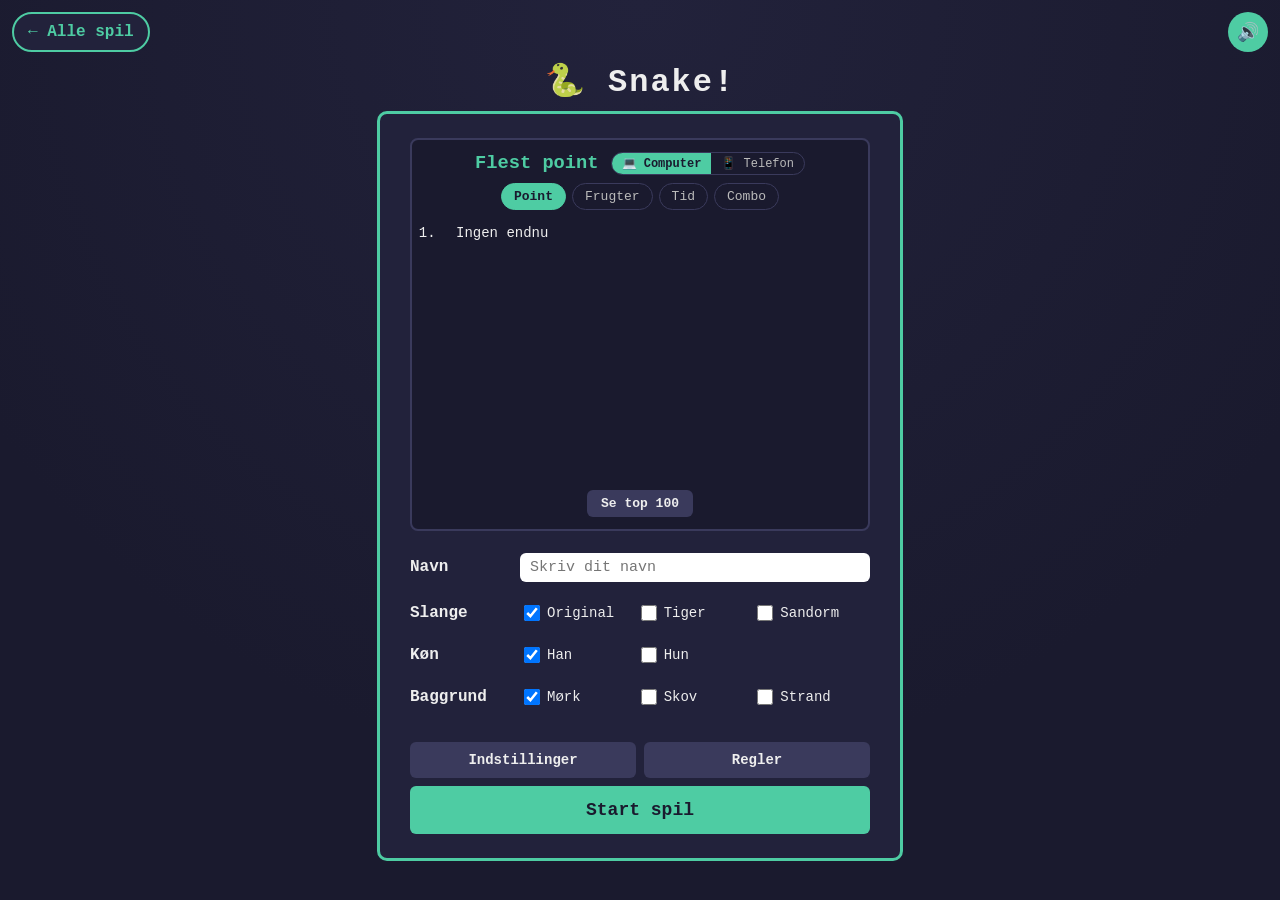
==== commit 05894779: "Hver sin top-liste for telefon og computer Co-Authored-By: Claude Opus 5.5 <noreply@anthropic.com>" ====
--- a/Snake-spil.html
+++ b/Snake-spil.html
@@ -639,6 +639,41 @@
   margin: 0;
   color: #4ecca3;
   text-align: center;
+}
+
+/* Kontakten ved overskriften: computerens eller telefonens top-liste */
+.board-nav {
+  flex-wrap: wrap;
+  gap: 6px 12px;
+}
+
+.board-device {
+  display: inline-flex;
+  border: 1px solid #3a3a5c;
+  border-radius: 14px;
+  overflow: hidden;
+}
+
+.board-device button {
+  margin: 0;
+  padding: 3px 10px;
+  font-size: 12px;
+  font-weight: normal;
+  color: #bbb;
+  background: transparent;
+  border: 0;
+  border-radius: 0;
+}
+
+.board-device button:hover {
+  background: #2a2a48;
+}
+
+.board-device button.active,
+.board-device button.active:hover {
+  font-weight: bold;
+  color: #1a1a2e;
+  background: #4ecca3;
 }
 
 /* Fanerne viser, hvilken side på top-listen man er på: den valgte har grøn baggrund og fed skrift */
@@ -1233,7 +1268,7 @@
 <!-- Fyrværkeri: dækker hele siden, ligger øverst og tager ikke imod klik -->
 <canvas id="fireworks" class="fireworks"></canvas>
 
-<!-- ?v=5 tvinger browseren til at hente filerne på ny. Hæv tallet (overalt, også i style.css-linket) ved hver opdatering -->
+<!-- ?v=6 tvinger browseren til at hente filerne på ny. Hæv tallet (overalt, også i style.css-linket) ved hver opdatering -->
 <script>
 // ---- Konstanter for hele spillet ----
 
@@ -1601,6 +1636,9 @@
   constructor() {
     this.entries = this.load();
     this.boardIndex = 0;   // hvilken liste der vises lige nu
+    // Telefon og computer har hver sin top-liste, for det er sværere at spille på telefon.
+    // Man ser sin egen enheds liste først, men kan skifte til den anden
+    this.mobile = IS_TOUCH;
     this.lastEntry = null; // det spil man lige har spillet, så det kan fremhæves i listerne
     this.lastPlacement = null; // dets bedste placering: { boardIndex, rank }, eller null hvis det ikke kom med
     this.onChange = null;  // kaldes, når den online liste er hentet, så den kan tegnes igen
@@ -1637,6 +1675,7 @@
       specials: Number(entry.specials) || 0,
       combo: Number(entry.combo) || 0,
       time: Number(entry.time) || 0,
+      mobile: entry.mobile === true, // ældre poster uden mobile hører til computerlisten
     };
     if (entry.id != null) clean.id = entry.id;
     return clean;
@@ -1650,11 +1689,17 @@
     }
   }
 
-  // De bedste på en liste. Med nameFilter vises kun spillere, hvis navn indeholder teksten (uden store/små bogstaver)
-  topFor(board, limit = SCOREBOARD_SIZE, nameFilter = "") {
+  // De bedste på en liste for telefon eller computer (som standard den, der vises nu).
+  // Med nameFilter vises kun spillere, hvis navn indeholder teksten (uden store/små bogstaver)
+  topFor(board, limit = SCOREBOARD_SIZE, nameFilter = "", mobile = this.mobile) {
     const needle = nameFilter.trim().toLowerCase();
-    const pool = needle ? this.entries.filter(e => e.name.toLowerCase().includes(needle)) : this.entries;
-    return [...pool].sort(board.sort).slice(0, limit);
+    const pool = this.entries.filter(e => e.mobile === mobile && (!needle || e.name.toLowerCase().includes(needle)));
+    return pool.sort(board.sort).slice(0, limit);
+  }
+
+  // Skifter mellem telefonens og computerens top-liste
+  setDevice(mobile) {
+    this.mobile = mobile;
   }
 
   // Gemmer et spil. Posten beholdes, hvis den er med i top 100 for point, frugter, tid eller combo.
@@ -1667,10 +1712,13 @@
       return;
     }
     // tal der mangler, bliver 0, så sorteringen altid virker
-    const entry = { name, score: 0, fruits: 0, birds: 0, powerups: 0, specials: 0, combo: 0, time: 0, ...stats };
+    const entry = { name, score: 0, fruits: 0, birds: 0, powerups: 0, specials: 0, combo: 0, time: 0, ...stats, mobile: IS_TOUCH };
     this.entries.push(entry);
     this.lastEntry = entry;
-    const keep = new Set(Scoreboard.BOARDS.flatMap(board => this.topFor(board, SCOREBOARD_MAX)));
+    this.mobile = IS_TOUCH; // efter spillet vises listen for den enhed, man spillede på
+    const keep = new Set(Scoreboard.BOARDS.flatMap(board =>
+      [false, true].flatMap(mobile => this.topFor(board, SCOREBOARD_MAX, "", mobile))
+    ));
     this.entries = this.entries.filter(e => keep.has(e));
     this.lastPlacement = this.placementOf(entry);
     this.boardIndex = this.lastPlacement ? this.lastPlacement.boardIndex : 0;
@@ -1689,13 +1737,13 @@
     });
   }
 
-  // Henter top 100 på hver af de fire lister og lægger dem sammen
+  // Henter top 100 på hver af de fire lister, for både telefon og computer, og lægger dem sammen
   refresh() {
     if (!this.isOnline) return Promise.resolve();
-    const fields = "id,name,score,fruits,birds,powerups,specials,combo,time";
-    const lists = Scoreboard.BOARDS.map(board =>
-      this.request(`?select=${fields}&order=${board.stat}.desc,score.desc&limit=${SCOREBOARD_MAX}`)
-    );
+    const fields = "id,name,score,fruits,birds,powerups,specials,combo,time,mobile";
+    const lists = Scoreboard.BOARDS.flatMap(board => [false, true].map(mobile =>
+      this.request(`?select=${fields}&mobile=eq.${mobile}&order=${board.stat}.desc,score.desc&limit=${SCOREBOARD_MAX}`)
+    ));
     return Promise.all(lists)
       .then(results => {
         const byId = new Map();
@@ -3084,6 +3132,31 @@
     });
   }
 
+  // Kontakten ved overskriften skifter mellem computerens og telefonens top-liste. Den valgte er grøn
+  renderDevice(navEl, scoreboard) {
+    if (!navEl) return;
+    let device = navEl.querySelector(".board-device");
+    if (!device) {
+      device = document.createElement("div");
+      device.className = "board-device";
+      device.setAttribute("role", "group");
+      device.setAttribute("aria-label", "Top-liste for computer eller telefon");
+      [["false", "💻", "Computer"], ["true", "📱", "Telefon"]].forEach(([value, icon, label]) => {
+        const btn = document.createElement("button");
+        btn.dataset.mobile = value;
+        btn.title = `Top-listen for ${label.toLowerCase()}`;
+        btn.textContent = `${icon} ${label}`;
+        device.appendChild(btn);
+      });
+      navEl.appendChild(device);
+    }
+    device.querySelectorAll("button").forEach(btn => {
+      const active = (btn.dataset.mobile === "true") === scoreboard.mobile;
+      btn.classList.toggle("active", active);
+      btn.setAttribute("aria-pressed", String(active));
+    });
+  }
+
   // Bruger textContent, så navne ikke kan indsætte HTML
   render(scoreboard) {
     const board = scoreboard.board;
@@ -3094,6 +3167,7 @@
       const entries = scoreboard.topFor(board, limit, filter);
 
       root.querySelector(".board-title").textContent = board.title;
+      this.renderDevice(root.querySelector(".board-nav"), scoreboard);
       this.renderTabs(root.querySelector(".board-tabs"), scoreboard);
       const list = root.querySelector(".board-list");
       list.replaceChildren();
@@ -3711,6 +3785,13 @@
 document.addEventListener("click", (e) => {
   // når top 100 åbnes, ruller listen hen til det spil, man lige har spillet
   if (e.target.closest(".board-more")) scoreboardView.scrollToCurrent();
+  // kontakten skifter mellem computerens og telefonens liste
+  const deviceBtn = e.target.closest(".board-device button");
+  if (deviceBtn) {
+    scoreboard.setDevice(deviceBtn.dataset.mobile === "true");
+    scoreboardView.render(scoreboard);
+    return;
+  }
   const tab = e.target.closest(".board-tab");
   if (!tab) return;
   scoreboard.setBoard(Number(tab.dataset.board));
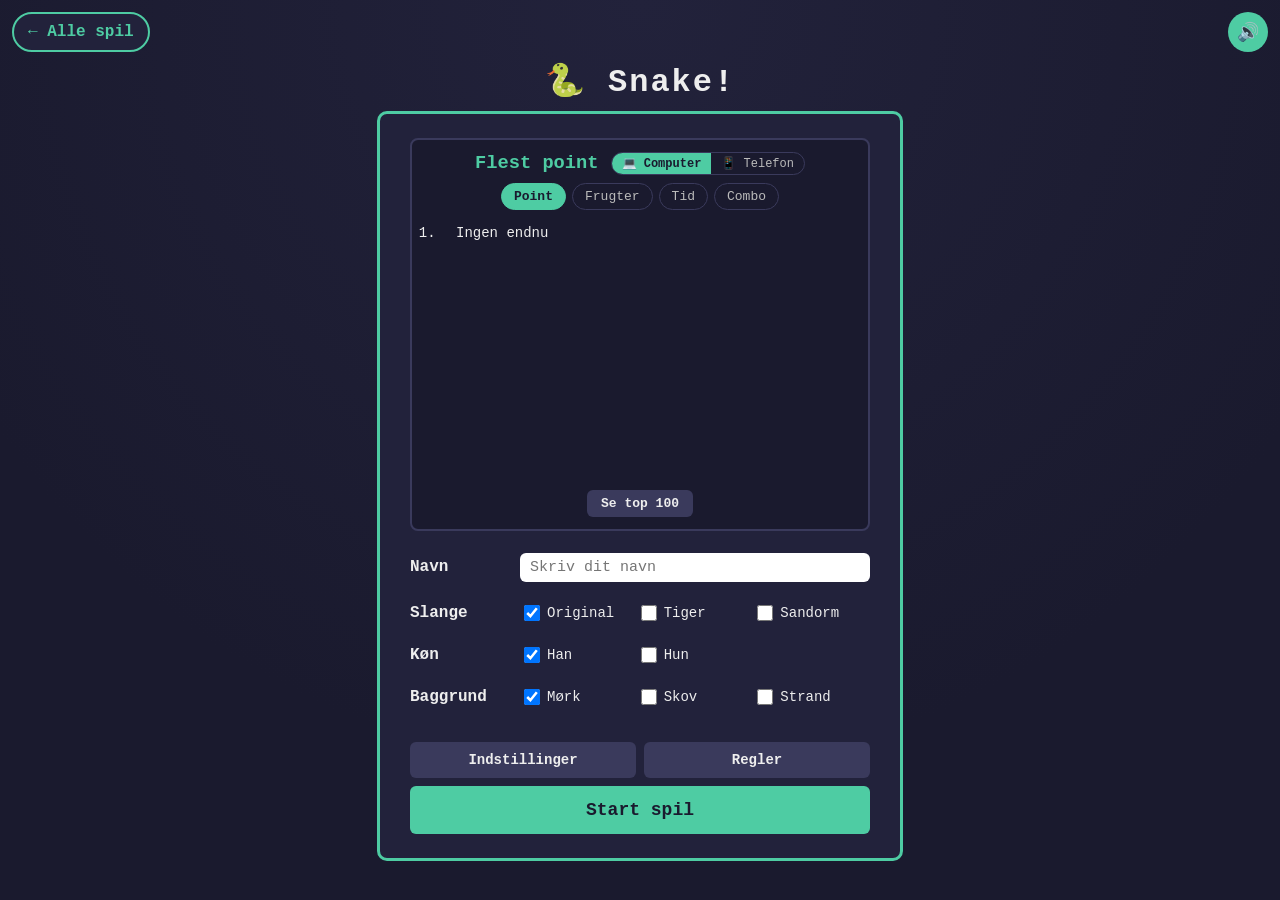
==== commit 429dde56: "Stjernen giver en fugl, når den dukker op og når man tager den (højst 4 fugle) Co-Authored-By: Claud" ====
--- a/Snake-spil.html
+++ b/Snake-spil.html
@@ -1247,6 +1247,7 @@
         <button id="restart-btn">Spil igen</button>
         <button id="menu-btn">Tilbage til menu</button>
       </div>
+      <p class="hint hint-keys restart-hint">Tryk <kbd>Mellemrum</kbd> eller <kbd>Enter</kbd> for at spille igen</p>
     </div>
   </div>
 
@@ -1268,7 +1269,7 @@
 <!-- Fyrværkeri: dækker hele siden, ligger øverst og tager ikke imod klik -->
 <canvas id="fireworks" class="fireworks"></canvas>
 
-<!-- ?v=6 tvinger browseren til at hente filerne på ny. Hæv tallet (overalt, også i style.css-linket) ved hver opdatering -->
+<!-- ?v=8 tvinger browseren til at hente filerne på ny. Hæv tallet (overalt, også i style.css-linket) ved hver opdatering -->
 <script>
 // ---- Konstanter for hele spillet ----
 
@@ -1360,6 +1361,7 @@
 const BIRD_MIN_INTERVAL = 4000;  // ms mellem fugle der dukker op (min)
 const BIRD_MAX_INTERVAL = 9000;  // ms mellem fugle der dukker op (max)
 const MAX_BIRDS = 3;             // højst så mange fugle på banen ad gangen
+const MAX_BIRDS_WITH_STAR = 4;   // stjernen giver en ekstra fugl, men kun hvis der er færre end så mange fugle
 const BIRD_MIN_DISTANCE = 3;     // en ny fugl dukker op mindst så mange felter fra hovedet (også rundt om kanten)
 const BIRD_COLORS = {
   red: { body: "#e63946", wing: "#9d0208", beak: "#ffb703" },
@@ -1379,6 +1381,8 @@
 // Telefon eller tablet: styres med swipe og knapper i stedet for piletaster
 const IS_TOUCH = window.matchMedia("(hover: none) and (pointer: coarse)").matches;
 const SWIPE_MIN_PX = 24; // så langt fingeren skal flytte sig, før det tæller som et swipe
+// Så længe (ms) efter game over ignoreres Mellemrum og Enter, så et tryk fra lige før man døde, ikke starter et nyt spil
+const RESTART_KEY_DELAY_MS = 500;
 
 // Midten af en celle i pixels
 function cellCenterPx(n) {
@@ -3310,6 +3314,15 @@
     this.finalStatsEl.textContent = `Længste combo: ${stats.combo}\n${ScoreboardView.describe(stats)[1]}`;
     document.body.classList.remove("in-game");
     this.showScreen("gameover");
+    this.gameOverAt = performance.now();
+  }
+
+  // Game over-skærmen er fremme, ingen pop-up er åben, og den har stået lidt,
+  // så et tastetryk fra lige før man døde, ikke starter et nyt spil med det samme
+  get canRestartByKey() {
+    const shown = !document.getElementById("gameover-screen").classList.contains("hidden");
+    const modalOpen = document.querySelector(".modal:not(.hidden)");
+    return shown && !modalOpen && performance.now() - this.gameOverAt > RESTART_KEY_DELAY_MS;
   }
 
   // ---- Indstillinger ----
@@ -3536,7 +3549,8 @@
   // Lægger en special frugt eller power-up på banen. Der kan ligge flere på samme tid.
   // kind er "fruit", "powerup" eller ikke angivet (så afgør chancerne)
   spawnBonus(kind) {
-    this.powerups.spawn(this.randomFreeCell(), this.settings.powerupsOn, kind);
+    const bonus = this.powerups.spawn(this.randomFreeCell(), this.settings.powerupsOn, kind);
+    if (bonus.type === "star") this.spawnStarBird();
   }
 
   // Kaldes når et æble er spist. Hvert æble kan give én special frugt eller power-up.
@@ -3577,6 +3591,14 @@
     return Math.max(gap(cell.x, head.x), gap(cell.y, head.y)) >= BIRD_MIN_DISTANCE;
   }
 
+  // En ekstra fugl, når stjernen dukker op, og igen når man tager den, så der altid er en fugl at spise.
+  // Den kommer kun, hvis der er færre end MAX_BIRDS_WITH_STAR fugle, og aldrig på sværhed "Ingen"
+  spawnStarBird() {
+    if (this.birds.settings.maxBirds === 0) return;
+    if (this.birds.list.length >= MAX_BIRDS_WITH_STAR) return;
+    this.spawnBird();
+  }
+
   spawnBird() {
     let cell;
     do {
@@ -3697,6 +3719,7 @@
     this.score.powerups += 1;
     if (type === "shrink") this.snake.shrink(SHRINK_AMOUNT);
     else this.powerups.activate(type);
+    if (type === "star") this.spawnStarBird();
     if (type === "slow") this.startTimer(); // tag den nye fart i brug med det samme
 
     this.effects.burstAtCell(at, BONUS_FRUITS[type].color, 14);
@@ -3811,6 +3834,13 @@
   // M slår lyden til eller fra (ikke når man skriver navn)
   if (e.key.toLowerCase() === "m" && e.target.tagName !== "INPUT") {
     soundButton.toggle();
+    return;
+  }
+
+  // Mellemrum eller Enter på game over-skærmen starter et nyt spil med samme navn og indstillinger
+  if ((e.code === "Space" || e.key === "Enter") && !e.repeat && menu.canRestartByKey) {
+    e.preventDefault(); // ellers trykker Enter også på den knap, der har fokus
+    startGame();
     return;
   }
 
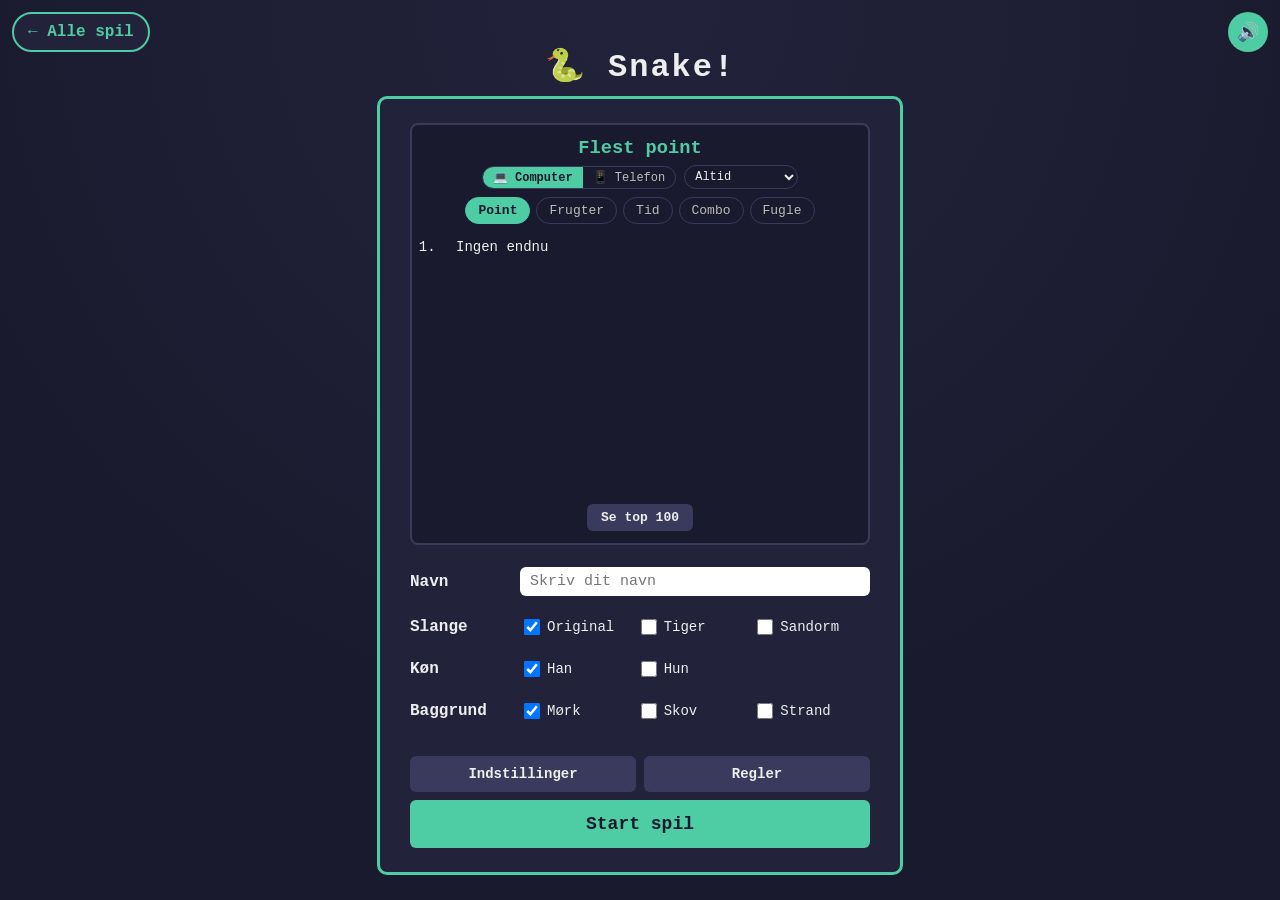
==== commit ccb876f4: "Top-lister for dag, uge, måned og altid, fugle-liste, fyrværkeri pr. periode, garanteret Ur og forst" ====
--- a/Snake-spil.html
+++ b/Snake-spil.html
@@ -38,20 +38,23 @@
 /* Panelet over banen: en lille boks pr. special frugt eller power-up på banen */
 .bonus-panel {
   display: flex;
-  flex-wrap: wrap;
+  flex-wrap: nowrap; /* altid én linje med fast højde, så banen ikke hopper, når der kommer flere */
   align-items: center;
   justify-content: center;
-  gap: 12px;
+  gap: 10px;
   width: 400px;
   max-width: 100%;
-  min-height: 40px;
+  height: 40px;
   margin: 0 auto 10px;
+  overflow: hidden;
 }
 
 .bonus-item {
   display: flex;
+  flex: 0 1 auto;
   align-items: center;
-  gap: 6px;
+  gap: 4px;
+  min-width: 0;
 }
 
 .bonus-icon {
@@ -66,8 +69,17 @@
 .bonus-info {
   display: flex;
   flex-direction: column;
+  flex: 0 1 80px;
   width: 80px;
+  min-width: 30px;
   font-size: 13px;
+  white-space: nowrap;
+  overflow: hidden;
+  text-overflow: ellipsis;
+}
+
+.bonus-icon {
+  flex-shrink: 0;
 }
 
 .bonus-bar {
@@ -164,6 +176,8 @@
 .hud {
   display: flex;
   justify-content: space-between;
+  gap: 8px;
+  white-space: nowrap; /* tallene må ikke ombrydes, så alt over banen har fast højde */
   width: 400px;
   margin: 0 auto 10px;
   font-size: 16px;
@@ -380,19 +394,25 @@
 /* Rækken over banen med aktive power-ups */
 .status-row {
   display: flex;
-  flex-wrap: wrap;
+  flex-wrap: nowrap; /* altid én linje med fast højde, så banen ikke hopper */
   justify-content: center;
-  gap: 8px;
+  gap: 5px;
   width: 400px;
   max-width: 100%;
-  min-height: 26px;
+  height: 26px;
+  overflow: hidden;
   margin: 0 auto 6px;
-  font-size: 13px;
+  font-size: 12px;
   font-weight: bold;
 }
 
 .status-chip {
-  padding: 2px 10px;
+  flex: 0 1 auto;
+  min-width: 0;
+  overflow: hidden;
+  text-overflow: ellipsis;
+  white-space: nowrap;
+  padding: 2px 5px;
   border: 1px solid currentColor;
   border-radius: 12px;
   background: #22223b;
@@ -641,10 +661,29 @@
   text-align: center;
 }
 
-/* Kontakten ved overskriften: computerens eller telefonens top-liste */
+/* Under overskriften: kontakten mellem computer og telefon og valget af periode.
+   De står altid på deres egen linje, så boksen ikke skifter højde, når overskriften skifter */
 .board-nav {
-  flex-wrap: wrap;
-  gap: 6px 12px;
+  flex-direction: column;
+  gap: 6px;
+}
+
+.board-controls {
+  display: flex;
+  align-items: center;
+  justify-content: center;
+  gap: 8px;
+}
+
+.board-period {
+  height: 24px;
+  padding: 0 6px;
+  font-size: 12px;
+  color: #eee;
+  background: #1a1a2e;
+  border: 1px solid #3a3a5c;
+  border-radius: 14px;
+  cursor: pointer;
 }
 
 .board-device {
@@ -952,8 +991,21 @@
   }
 
   .board-tab {
-    padding: 4px 10px;
-    font-size: 12px;
+    padding: 3px 7px;
+    font-size: 11px;
+  }
+
+  .board-tabs {
+    gap: 4px;
+  }
+
+  /* Kun ikonerne på kontakten, så den og perioden kan stå på én linje */
+  .board-device .device-label {
+    display: none;
+  }
+
+  .board-nav {
+    gap: 4px;
   }
 
   .board-more {
@@ -1037,17 +1089,20 @@
   }
 
   .status-row {
-    min-height: 20px;
+    height: 22px;
+    gap: 4px;
+    font-size: 11px;
     margin-bottom: 4px;
   }
 
   .bonus-panel {
-    min-height: 32px;
+    height: 36px;
+    gap: 6px;
     margin-bottom: 6px;
   }
 
   #game-canvas {
-    width: min(100%, calc(100dvh - 350px));
+    width: min(100%, calc(100dvh - 360px));
     min-width: 240px;
   }
 
@@ -1269,7 +1324,7 @@
 <!-- Fyrværkeri: dækker hele siden, ligger øverst og tager ikke imod klik -->
 <canvas id="fireworks" class="fireworks"></canvas>
 
-<!-- ?v=8 tvinger browseren til at hente filerne på ny. Hæv tallet (overalt, også i style.css-linket) ved hver opdatering -->
+<!-- ?v=9 tvinger browseren til at hente filerne på ny. Hæv tallet (overalt, også i style.css-linket) ved hver opdatering -->
 <script>
 // ---- Konstanter for hele spillet ----
 
@@ -1287,6 +1342,8 @@
 const MAX_MULTIPLIER = 4;      // højeste combo-multiplikator
 const SCOREBOARD_KEY = "snake-scoreboard";
 const SCOREBOARD_SIZE = 5;     // antal navne på den korte top-liste
+// Raketter når man kommer på top 5 for perioden. "Altid" har det store fyrværkeri som før
+const FIREWORK_ROCKETS = { day: 1, week: 2, month: 10 };
 const SCOREBOARD_MAX = 100;    // antal spil der gemmes pr. liste og kan ses i den fulde liste
 const OLD_HIGH_SCORE_KEY = "snake-highscore"; // kun til at flytte en gammel enkelt rekord over
 
@@ -1306,6 +1363,10 @@
   { apple: 5, chance: 0.4 },
   { apple: 6, chance: 0.2 },
 ];
+// Ur og forstærker kommer altid mindst én gang, før man har spist så mange frugter, så man kan nå at få begge
+const GUARANTEED_POWERUPS = ["slow", "buff"];
+const GUARANTEE_FROM_FRUIT = 8;  // tidligst efter så mange frugter (hvis de ikke er kommet af sig selv)
+const GUARANTEE_BY_FRUIT = 40;   // og senest før så mange
 const BONUS_LIFETIME = 6000;   // ms før en special frugt forsvinder
 const BONUS_MIN_FACTOR = 1.1;  // special frugt giver mindst så mange gange æblets point (når den er ved at forsvinde)
 const BONUS_MAX_FACTOR = 2;    // og højst så mange (når den lige er dukket op)
@@ -1341,7 +1402,7 @@
 const POWERUP_LABELS = {
   star: "Stjerne",
   shield: "Skjold",
-  slow: "Langsom",
+  slow: "Ur",
   shrink: "Kortere",
   double: "Dobbelt",
   buff: "Forstærk",
@@ -1632,7 +1693,8 @@
 <script>
 // ---- Top-lister med navne (gemmes i browserens localStorage, og online hvis ONLINE_URL er sat) ----
 // Hver post har navn, point, frugter, fugle, power-ups, special frugter, længste combo og tid.
-// Der er fire lister, og man skifter mellem dem ved at klikke på fanerne. Alle viser alle tal.
+// Der er fem lister (point, frugter, tid, combo og fugle), og man skifter mellem dem ved at klikke på fanerne.
+// Hver liste findes for i dag, denne uge, denne måned og altid, og for telefon og computer hver for sig.
 // Vi gemmer de poster, der er med i top 100 på mindst én af listerne.
 // Online er listen fælles for alle spillere. Den lokale kopi vises med det samme, og den online liste
 // erstatter den, når den er hentet. Virker nettet ikke, bruges den lokale liste
@@ -1643,6 +1705,7 @@
     // Telefon og computer har hver sin top-liste, for det er sværere at spille på telefon.
     // Man ser sin egen enheds liste først, men kan skifte til den anden
     this.mobile = IS_TOUCH;
+    this.periodIndex = Scoreboard.PERIODS.length - 1; // "Altid" vises først
     this.lastEntry = null; // det spil man lige har spillet, så det kan fremhæves i listerne
     this.lastPlacement = null; // dets bedste placering: { boardIndex, rank }, eller null hvis det ikke kom med
     this.onChange = null;  // kaldes, når den online liste er hentet, så den kan tegnes igen
@@ -1654,6 +1717,19 @@
 
   get board() {
     return Scoreboard.BOARDS[this.boardIndex];
+  }
+
+  get period() {
+    return Scoreboard.PERIODS[this.periodIndex];
+  }
+
+  // Hvornår hver periode startede, i browserens egen tid: i dag kl. 0, mandag kl. 0 og den 1. i måneden kl. 0
+  static periodStarts(now = new Date()) {
+    const day = new Date(now.getFullYear(), now.getMonth(), now.getDate());
+    const week = new Date(day);
+    week.setDate(day.getDate() - ((day.getDay() + 6) % 7)); // getDay giver 0 for søndag
+    const month = new Date(now.getFullYear(), now.getMonth(), 1);
+    return { day: day.getTime(), week: week.getTime(), month: month.getTime(), all: -Infinity };
   }
 
   load() {
@@ -1681,6 +1757,8 @@
       time: Number(entry.time) || 0,
       mobile: entry.mobile === true, // ældre poster uden mobile hører til computerlisten
     };
+    // hvornår spillet blev spillet (ms). Gamle poster uden tid tæller kun med under "Altid"
+    clean.created = Number(entry.created) || Date.parse(entry.created_at) || 0;
     if (entry.id != null) clean.id = entry.id;
     return clean;
   }
@@ -1693,12 +1771,26 @@
     }
   }
 
-  // De bedste på en liste for telefon eller computer (som standard den, der vises nu).
+  // De bedste på en liste for telefon eller computer og en periode (som standard dem, der vises nu).
   // Med nameFilter vises kun spillere, hvis navn indeholder teksten (uden store/små bogstaver)
-  topFor(board, limit = SCOREBOARD_SIZE, nameFilter = "", mobile = this.mobile) {
+  topFor(board, limit = SCOREBOARD_SIZE, nameFilter = "", mobile = this.mobile, period = this.period) {
     const needle = nameFilter.trim().toLowerCase();
-    const pool = this.entries.filter(e => e.mobile === mobile && (!needle || e.name.toLowerCase().includes(needle)));
+    const since = Scoreboard.periodStarts()[period.key];
+    const pool = this.entries.filter(e =>
+      e.mobile === mobile && e.created >= since && (!needle || e.name.toLowerCase().includes(needle))
+    );
     return pool.sort(board.sort).slice(0, limit);
+  }
+
+  // Alle lister for begge enheder og alle perioder: de poster, der skal gemmes
+  allTops() {
+    return Scoreboard.BOARDS.flatMap(board => [false, true].flatMap(mobile =>
+      Scoreboard.PERIODS.flatMap(period => this.topFor(board, SCOREBOARD_MAX, "", mobile, period))
+    ));
+  }
+
+  setPeriod(index) {
+    if (index >= 0 && index < Scoreboard.PERIODS.length) this.periodIndex = index;
   }
 
   // Skifter mellem telefonens og computerens top-liste
@@ -1706,52 +1798,57 @@
     this.mobile = mobile;
   }
 
-  // Gemmer et spil. Posten beholdes, hvis den er med i top 100 for point, frugter, tid eller combo.
-  // Bagefter vises den liste, hvor spillet fik den bedste placering. Kom det ikke med i top 100, vises point
+  // Gemmer et spil. Posten beholdes, hvis den er med i top 100 på en af listerne.
+  // Bagefter vises den liste, hvor spillet fik den bedste placering (se placementOf)
   submit(name, stats) {
     if (stats.score <= 0 && stats.fruits <= 0 && stats.time <= 0) {
       this.lastEntry = null;
       this.lastPlacement = null;
       this.boardIndex = 0;
+      this.periodIndex = Scoreboard.PERIODS.length - 1;
       return;
     }
     // tal der mangler, bliver 0, så sorteringen altid virker
-    const entry = { name, score: 0, fruits: 0, birds: 0, powerups: 0, specials: 0, combo: 0, time: 0, ...stats, mobile: IS_TOUCH };
+    const entry = { name, score: 0, fruits: 0, birds: 0, powerups: 0, specials: 0, combo: 0, time: 0, ...stats, mobile: IS_TOUCH, created: Date.now() };
     this.entries.push(entry);
     this.lastEntry = entry;
     this.mobile = IS_TOUCH; // efter spillet vises listen for den enhed, man spillede på
-    const keep = new Set(Scoreboard.BOARDS.flatMap(board =>
-      [false, true].flatMap(mobile => this.topFor(board, SCOREBOARD_MAX, "", mobile))
-    ));
+    const keep = new Set(this.allTops());
     this.entries = this.entries.filter(e => keep.has(e));
     this.lastPlacement = this.placementOf(entry);
     this.boardIndex = this.lastPlacement ? this.lastPlacement.boardIndex : 0;
+    this.periodIndex = this.lastPlacement ? this.lastPlacement.periodIndex : Scoreboard.PERIODS.length - 1;
     this.save();
     this.upload(entry);
   }
 
   // ---- Online ----
   // Kald til Supabase. Den nye "publishable" nøgle sendes kun som apikey, den gamle "anon" nøgle også som Authorization
-  request(query, options = {}) {
+  // path er det, der står efter /rest/v1/: tabellen eller rpc/funktionen
+  request(path, options = {}) {
     const headers = { apikey: ONLINE_KEY, "Content-Type": "application/json", ...options.headers };
     if (ONLINE_KEY.startsWith("eyJ")) headers.Authorization = `Bearer ${ONLINE_KEY}`;
-    return fetch(`${ONLINE_URL}/rest/v1/${ONLINE_TABLE}${query}`, { ...options, headers }).then(res => {
+    return fetch(`${ONLINE_URL}/rest/v1/${path}`, { ...options, headers }).then(res => {
       if (!res.ok) throw new Error(`Top-listen svarede ${res.status}`);
       return res.json();
     });
   }
 
-  // Henter top 100 på hver af de fire lister, for både telefon og computer, og lægger dem sammen
+  // Henter alle spil, der er med i top 100 på en af listerne, for begge enheder og alle perioder, i ét kald.
+  // Databasens funktion top_scores (se supabase-opsaetning.sql) får periodernes start i browserens egen tid
   refresh() {
     if (!this.isOnline) return Promise.resolve();
-    const fields = "id,name,score,fruits,birds,powerups,specials,combo,time,mobile";
-    const lists = Scoreboard.BOARDS.flatMap(board => [false, true].map(mobile =>
-      this.request(`?select=${fields}&mobile=eq.${mobile}&order=${board.stat}.desc,score.desc&limit=${SCOREBOARD_MAX}`)
-    ));
-    return Promise.all(lists)
-      .then(results => {
+    const starts = Scoreboard.periodStarts();
+    const body = {
+      day_start: new Date(starts.day).toISOString(),
+      week_start: new Date(starts.week).toISOString(),
+      month_start: new Date(starts.month).toISOString(),
+      max_rows: SCOREBOARD_MAX,
+    };
+    return this.request("rpc/top_scores", { method: "POST", body: JSON.stringify(body) })
+      .then(rows => {
         const byId = new Map();
-        results.flat().forEach(entry => byId.set(entry.id, Scoreboard.clean(entry)));
+        rows.forEach(entry => byId.set(entry.id, Scoreboard.clean(entry)));
         // det seneste spil skal stadig kunne fremhæves, så det beholder sin plads blandt de nye poster
         const last = this.lastEntry;
         if (last && last.id != null && byId.has(last.id)) byId.set(last.id, last);
@@ -1766,27 +1863,48 @@
   // Sender et spil til den fælles liste og henter listen igen bagefter
   upload(entry) {
     if (!this.isOnline) return;
-    const { id, ...row } = entry;
-    this.request("", { method: "POST", headers: { Prefer: "return=representation" }, body: JSON.stringify(row) })
+    // id og tidspunkt sætter databasen selv
+    const { id, created, ...row } = entry;
+    this.request(ONLINE_TABLE, { method: "POST", headers: { Prefer: "return=representation" }, body: JSON.stringify(row) })
       .then(([saved]) => {
         entry.id = saved.id;
+        entry.created = Date.parse(saved.created_at) || entry.created;
         return this.refresh();
       })
       .catch(err => console.warn("Kunne ikke gemme spillet på den fælles top-liste:", err));
   }
 
-  // Placeringen i top 100 på den liste, hvor posten står bedst: { boardIndex, rank }, hvor rank 1 er bedst.
-  // Ved lige placering vinder den første liste, så point kommer før frugter, tid og combo.
-  // Er posten ikke med i top 100 på nogen liste, er svaret null
-  placementOf(entry) {
+  // Den bedste placering for posten i én periode: { boardIndex, rank }, hvor rank 1 er bedst.
+  // Ved lige placering vinder den første liste. Med boards kan man nøjes med nogle af listerne
+  bestIn(entry, period, boards = Scoreboard.BOARDS) {
     let best = null;
-    Scoreboard.BOARDS.forEach((board, i) => {
-      const index = this.topFor(board, SCOREBOARD_MAX).indexOf(entry);
+    boards.forEach(board => {
+      const index = this.topFor(board, SCOREBOARD_MAX, "", entry.mobile, period).indexOf(entry);
       if (index !== -1 && (best === null || index + 1 < best.rank)) {
-        best = { boardIndex: i, rank: index + 1 };
+        best = { boardIndex: Scoreboard.BOARDS.indexOf(board), rank: index + 1 };
       }
     });
     return best;
+  }
+
+  // Hvor spillet står bedst. Den største periode, hvor det kom på top 5, vinder: altid, så måned, uge og dag.
+  // Kom det ikke på top 5 nogen steder, bruges den bedste placering under "Altid" (top 100).
+  // Svaret er { periodIndex, boardIndex, rank, topRank }, eller null hvis det ikke er med nogen steder.
+  // topRank er placeringen på point- eller combo-listen i samme periode, hvis den er top 5 (ellers null)
+  placementOf(entry) {
+    const order = [...Scoreboard.PERIODS.keys()].reverse(); // altid, måned, uge, dag
+    for (const periodIndex of order) {
+      const period = Scoreboard.PERIODS[periodIndex];
+      const best = this.bestIn(entry, period);
+      if (best && best.rank <= SCOREBOARD_SIZE) {
+        const record = this.bestIn(entry, period, Scoreboard.BOARDS.filter(b => b.record));
+        const topRank = record && record.rank <= SCOREBOARD_SIZE ? record.rank : null;
+        return { periodIndex, ...best, topRank };
+      }
+    }
+    const allIndex = Scoreboard.PERIODS.length - 1;
+    const allTime = this.bestIn(entry, Scoreboard.PERIODS[allIndex]);
+    return allTime ? { periodIndex: allIndex, ...allTime, topRank: null } : null;
   }
 
   // Går til en bestemt liste, når man klikker på dens fane
@@ -1802,12 +1920,21 @@
 }
 
 // title er overskriften på listen, tab er teksten på fanen, og stat er det tal, listen er sorteret efter
-// (det bliver fremhævet i hver post)
+// (det bliver fremhævet i hver post). record betyder, at top 5 her giver raketten med "TOP 1" til "TOP 5"
 Scoreboard.BOARDS = [
-  { title: "Flest point", tab: "Point", stat: "score", sort: (a, b) => b.score - a.score || b.fruits - a.fruits },
+  { title: "Flest point", tab: "Point", stat: "score", record: true, sort: (a, b) => b.score - a.score || b.fruits - a.fruits },
   { title: "Flest frugter", tab: "Frugter", stat: "fruits", sort: (a, b) => b.fruits - a.fruits || b.score - a.score },
   { title: "Længste spil", tab: "Tid", stat: "time", sort: (a, b) => b.time - a.time || b.score - a.score },
-  { title: "Længste combo", tab: "Combo", stat: "combo", sort: (a, b) => b.combo - a.combo || b.score - a.score },
+  { title: "Længste combo", tab: "Combo", stat: "combo", record: true, sort: (a, b) => b.combo - a.combo || b.score - a.score },
+  { title: "Flest fugle", tab: "Fugle", stat: "birds", sort: (a, b) => b.birds - a.birds || b.score - a.score },
+];
+
+// Perioderne. key bruges af periodStarts. Den sidste er "Altid", som vises først
+Scoreboard.PERIODS = [
+  { key: "day", label: "I dag" },
+  { key: "week", label: "Denne uge" },
+  { key: "month", label: "Denne måned" },
+  { key: "all", label: "Altid" },
 ];
 
 </script>
@@ -2001,6 +2128,8 @@
     let type;
     if (kind === "fruit") {
       type = PowerUps.randomFruitType();
+    } else if (POWERUP_TYPES.includes(kind)) {
+      type = kind; // en bestemt power-up, fx den garanterede
     } else if (kind === "powerup") {
       type = PowerUps.randomPowerupType();
     } else {
@@ -2808,19 +2937,19 @@
   update(powerups) {
     const items = [];
     if (powerups.shieldCount > 0) {
-      items.push({ text: `Skjold: ${powerups.shieldCount}`, color: BONUS_FRUITS.shield.color });
+      items.push({ text: `Skjold ${powerups.shieldCount}`, color: BONUS_FRUITS.shield.color });
     }
     if (powerups.slowLevel > 0) {
-      items.push({ text: `Langsom: ${powerups.slowLevel}`, color: BONUS_FRUITS.slow.color });
+      items.push({ text: `Ur ${powerups.slowLevel}`, color: BONUS_FRUITS.slow.color });
     }
     if (powerups.starTimeLeft > 0) {
-      items.push({ text: `Stjerne: ${Math.ceil(powerups.starTimeLeft / 1000)}s`, color: BONUS_FRUITS.star.color });
+      items.push({ text: `Stjerne ${Math.ceil(powerups.starTimeLeft / 1000)}s`, color: BONUS_FRUITS.star.color });
     }
     if (powerups.doubleTimeLeft > 0) {
-      items.push({ text: `Dobbelt: ${Math.ceil(powerups.doubleTimeLeft / 1000)}s`, color: BONUS_FRUITS.double.color });
+      items.push({ text: `Dobbelt ${Math.ceil(powerups.doubleTimeLeft / 1000)}s`, color: BONUS_FRUITS.double.color });
     }
     if (powerups.buffLevel > 0) {
-      items.push({ text: `Forstærk: ${powerups.buffLevel}`, color: BONUS_FRUITS.buff.color });
+      items.push({ text: `Forstærk ${powerups.buffLevel}`, color: BONUS_FRUITS.buff.color });
     }
 
     // genopbyg kun, når noget er ændret
@@ -2917,10 +3046,13 @@
     this.timeLeft = 0;  // hvor længe der stadig sendes nye raketter op
     this.launchIn = 0;  // ms til næste raket
     this.interval = 500;
-  }
-
-  // rank er placeringen (1 er bedst). En 1. plads giver mere og længere fyrværkeri
-  start(rank) {
+    this.rocketsLeft = null; // med et fast antal raketter: hvor mange der mangler. null = så længe timeLeft varer
+    this.label = null;       // tekst som "TOP 3", som den første raket skriver på himlen
+  }
+
+  // rank er placeringen (1 er bedst). En 1. plads giver mere og længere fyrværkeri.
+  // Med count sendes præcis så mange raketter op i stedet. Med label skriver den første raket teksten på himlen
+  start(rank, { count = null, label = null } = {}) {
     // har man bedt computeren om at undgå animationer, springer vi det over
     if (window.matchMedia && window.matchMedia("(prefers-reduced-motion: reduce)").matches) return;
     this.resize();
@@ -2928,8 +3060,10 @@
     this.sparks = [];
     this.active = true;
     this.canvas.classList.add("active");
-    this.timeLeft = rank === 1 ? 7000 : 4500;
-    this.interval = rank === 1 ? 260 : 520;
+    this.rocketsLeft = count;
+    this.label = label;
+    this.timeLeft = count ? Infinity : rank === 1 ? 7000 : 4500;
+    this.interval = count ? 450 : rank === 1 ? 260 : 520;
     this.launchIn = 0;
     this.sound.fanfare();
   }
@@ -2939,6 +3073,8 @@
     this.rockets = [];
     this.sparks = [];
     this.timeLeft = 0;
+    this.rocketsLeft = null;
+    this.label = null;
     this.canvas.classList.remove("active");
     this.ctx.clearRect(0, 0, this.canvas.width, this.canvas.height);
   }
@@ -2963,8 +3099,72 @@
     });
   }
 
+  // Raketten med tekst: går lige op midt på skærmen og springer ud til teksten
+  launchLabel(text) {
+    const w = this.canvas.width;
+    const h = this.canvas.height;
+    const targetY = h * 0.28;
+    this.rockets.push({
+      x: w / 2,
+      y: h,
+      targetY,
+      vy: -(h - targetY) / 1000,
+      hue: 48, // guld
+      label: text,
+    });
+  }
+
+  // Punkterne i teksten: teksten tegnes på et lille lærred, og hver n'te lysende pixel bliver til en gnist
+  labelPoints(text, cx, cy) {
+    const size = Math.round(Math.min(this.canvas.width * 0.17, 120));
+    const off = document.createElement("canvas");
+    const octx = off.getContext("2d");
+    octx.font = `bold ${size}px "Courier New", monospace`;
+    off.width = Math.ceil(octx.measureText(text).width) + 8;
+    off.height = Math.ceil(size * 1.2);
+    octx.font = `bold ${size}px "Courier New", monospace`;
+    octx.textBaseline = "middle";
+    octx.fillStyle = "#fff";
+    octx.fillText(text, 4, off.height / 2);
+    const data = octx.getImageData(0, 0, off.width, off.height).data;
+    const step = Math.max(3, Math.round(size / 22));
+    const points = [];
+    for (let y = 0; y < off.height; y += step) {
+      for (let x = 0; x < off.width; x += step) {
+        if (data[(y * off.width + x) * 4 + 3] > 128) {
+          points.push({ x: cx - off.width / 2 + x, y: cy - off.height / 2 + y });
+        }
+      }
+    }
+    return points;
+  }
+
+  // Tekst-raketten springer: gnisterne flyver ud fra raketten og lægger sig, så de danner teksten
+  explodeLabel(rocket) {
+    this.labelPoints(rocket.label, rocket.x, rocket.y).forEach(p => {
+      const hue = 40 + Math.random() * 20;
+      this.sparks.push({
+        x: rocket.x,
+        y: rocket.y,
+        fromX: rocket.x,
+        fromY: rocket.y,
+        toX: p.x,
+        toY: p.y,
+        age: 0,
+        travel: 500 + Math.random() * 250, // ms om at nå sin plads
+        vx: 0,
+        vy: 0,
+        life: 2600 + Math.random() * 400,
+        maxLife: 3000,
+        color: Math.random() < 0.2 ? "255, 255, 255" : this.hslToRgb(hue, 1, 0.6),
+      });
+    });
+    this.sound.pop();
+  }
+
   // En raket springer: lysende gnister flyver ud i alle retninger, med nogle få hvide imellem
   explode(rocket) {
+    if (rocket.label) return this.explodeLabel(rocket);
     const count = 60 + Math.floor(Math.random() * 30);
     for (let i = 0; i < count; i++) {
       const angle = Math.random() * Math.PI * 2;
@@ -2999,10 +3199,18 @@
     if (!this.active) return;
 
     this.timeLeft -= dt;
+    if (this.rocketsLeft === 0) this.timeLeft = 0; // alle raketter er sendt op
     if (this.timeLeft > 0) {
       this.launchIn -= dt;
       if (this.launchIn <= 0) {
-        this.launch();
+        // teksten kommer først, så den står færdig, mens de andre raketter springer
+        if (this.label) {
+          this.launchLabel(this.label);
+          this.label = null;
+        } else {
+          this.launch();
+          if (this.rocketsLeft !== null) this.rocketsLeft -= 1;
+        }
         this.launchIn = this.interval * (0.6 + Math.random() * 0.8);
       }
     }
@@ -3017,6 +3225,17 @@
     this.rockets = this.rockets.filter(r => !r.done);
 
     this.sparks.forEach(s => {
+      // gnister fra tekst-raketten glider hen til deres plads i teksten, står stille og falder til sidst lidt ned
+      if (s.toX !== undefined) {
+        s.age += dt;
+        const t = Math.min(1, s.age / s.travel);
+        const ease = 1 - Math.pow(1 - t, 3);
+        s.x = s.fromX + (s.toX - s.fromX) * ease;
+        s.y = s.fromY + (s.toY - s.fromY) * ease;
+        if (s.life < 700) s.toY += 0.04 * dt;
+        s.life -= dt;
+        return;
+      }
       s.vy += 0.00045 * dt; // tyngdekraft
       const drag = Math.pow(0.997, dt);
       s.vx *= drag;
@@ -3136,11 +3355,19 @@
     });
   }
 
-  // Kontakten ved overskriften skifter mellem computerens og telefonens top-liste. Den valgte er grøn
+  // Under overskriften: kontakten mellem computerens og telefonens top-liste (den valgte er grøn)
+  // og en liste til at vælge periode: i dag, denne uge, denne måned eller altid
   renderDevice(navEl, scoreboard) {
     if (!navEl) return;
     let device = navEl.querySelector(".board-device");
+    let period = navEl.querySelector(".board-period");
     if (!device) {
+      const controls = document.createElement("div");
+      controls.className = "board-controls";
+      period = document.createElement("select");
+      period.className = "board-period";
+      period.setAttribute("aria-label", "Periode");
+      Scoreboard.PERIODS.forEach((p, i) => period.add(new Option(p.label, String(i))));
       device = document.createElement("div");
       device.className = "board-device";
       device.setAttribute("role", "group");
@@ -3149,11 +3376,18 @@
         const btn = document.createElement("button");
         btn.dataset.mobile = value;
         btn.title = `Top-listen for ${label.toLowerCase()}`;
-        btn.textContent = `${icon} ${label}`;
+        btn.textContent = `${icon} `;
+        const text = document.createElement("span");
+        text.className = "device-label"; // skjules på smalle skærme, hvor kun ikonet står
+        text.textContent = label;
+        btn.appendChild(text);
         device.appendChild(btn);
       });
-      navEl.appendChild(device);
+      controls.appendChild(device);
+      controls.appendChild(period);
+      navEl.appendChild(controls);
     }
+    period.value = String(scoreboard.periodIndex);
     device.querySelectorAll("button").forEach(btn => {
       const active = (btn.dataset.mobile === "true") === scoreboard.mobile;
       btn.classList.toggle("active", active);
@@ -3464,6 +3698,14 @@
       powerupDone: !this.settings.powerupsOn,
       powerupApple: Game.pickIntroPowerupApple(),
     };
+    // Ur og forstærker kommer altid mindst én gang, før man har spist GUARANTEE_BY_FRUIT frugter.
+    // Hver får et tilfældigt frugt-tal, hvor den senest kommer, hvis den ikke er kommet af sig selv
+    this.guaranteed = {};
+    if (this.settings.powerupsOn) {
+      GUARANTEED_POWERUPS.forEach(type => {
+        this.guaranteed[type] = Math.floor(randomBetween(GUARANTEE_FROM_FRUIT, GUARANTEE_BY_FRUIT - GUARANTEED_POWERUPS.length + 1));
+      });
+    }
     this.placeApple();
     this.ui.hud.update(this);
   }
@@ -3494,9 +3736,17 @@
     this.ui.menu.showGameOver(stats);
     this.ui.scoreboardView.render(this.scoreboard);
 
-    // kommer man på top 5 på en af listerne, er der fyrværkeri (længere og vildere for en 1. plads)
-    const placement = this.scoreboard.lastPlacement;
-    if (placement && placement.rank <= SCOREBOARD_SIZE) this.ui.fireworks.start(placement.rank);
+    this.celebrate(this.scoreboard.lastPlacement);
+  }
+
+  // Fyrværkeri, når man kommer på top 5. "Altid" giver det store (længere og vildere for en 1. plads),
+  // måneden 10 raketter, ugen 2 og dagen 1. Er det top 5 på point- eller combo-listen, skriver en raket "TOP 1" til "TOP 5"
+  celebrate(placement) {
+    if (!placement || placement.rank > SCOREBOARD_SIZE) return;
+    const key = Scoreboard.PERIODS[placement.periodIndex].key;
+    const label = placement.topRank ? `TOP ${placement.topRank}` : null;
+    const count = key === "all" ? null : FIREWORK_ROCKETS[key];
+    this.ui.fireworks.start(placement.rank, { count, label });
   }
 
   // ---- Tid og fart ----
@@ -3550,7 +3800,17 @@
   // kind er "fruit", "powerup" eller ikke angivet (så afgør chancerne)
   spawnBonus(kind) {
     const bonus = this.powerups.spawn(this.randomFreeCell(), this.settings.powerupsOn, kind);
+    delete this.guaranteed[bonus.type]; // er den kommet, er garantien opfyldt
     if (bonus.type === "star") this.spawnStarBird();
+  }
+
+  // En garanteret power-up, hvis det er dens tur (eller for sent). Højst én pr. æble.
+  // Returnerer true, hvis der kom en
+  spawnGuaranteed() {
+    const due = Object.keys(this.guaranteed).find(type => this.score.fruits >= this.guaranteed[type]);
+    if (!due) return false;
+    this.spawnBonus(due);
+    return true;
   }
 
   // Kaldes når et æble er spist. Hvert æble kan give én special frugt eller power-up.
@@ -3572,6 +3832,7 @@
       }
       return;
     }
+    if (this.spawnGuaranteed()) return;
     if (Math.random() < BONUS_CHANCE) this.spawnBonus();
   }
 
@@ -3660,6 +3921,7 @@
       this.collectBonus(hitBonus, newHead);
     } else if (hitBird) {
       this.eatBird(hitBird, newHead);
+      this.snake.dropTail(); // fugle giver kun point: slangen bliver ikke længere
     } else {
       this.snake.dropTail();
     }
@@ -3726,7 +3988,7 @@
     this.sound.eat();
   }
 
-  // Fuglen spises (kun med stjernen aktiv). Slangen vokser ligesom ved en frugt.
+  // Fuglen spises (kun med stjernen aktiv). Den giver kun point: slangen bliver hverken længere eller hurtigere.
   // Fugle giver altid 2 gange æblets point og tæller med i combo'en ligesom frugter
   eatBird(bird, at) {
     this.birds.remove(bird);
@@ -3822,6 +4084,12 @@
 });
 document.addEventListener("input", (e) => {
   if (e.target.matches(".board-filter")) scoreboardView.render(scoreboard);
+});
+// periode-listen: i dag, denne uge, denne måned eller altid
+document.addEventListener("change", (e) => {
+  if (!e.target.matches(".board-period")) return;
+  scoreboard.setPeriod(Number(e.target.value));
+  scoreboardView.render(scoreboard);
 });
 
 // Hemmelig knap: et klik på overskriften "Snake!" sender fyrværkeri op, som ved en 1. plads.
